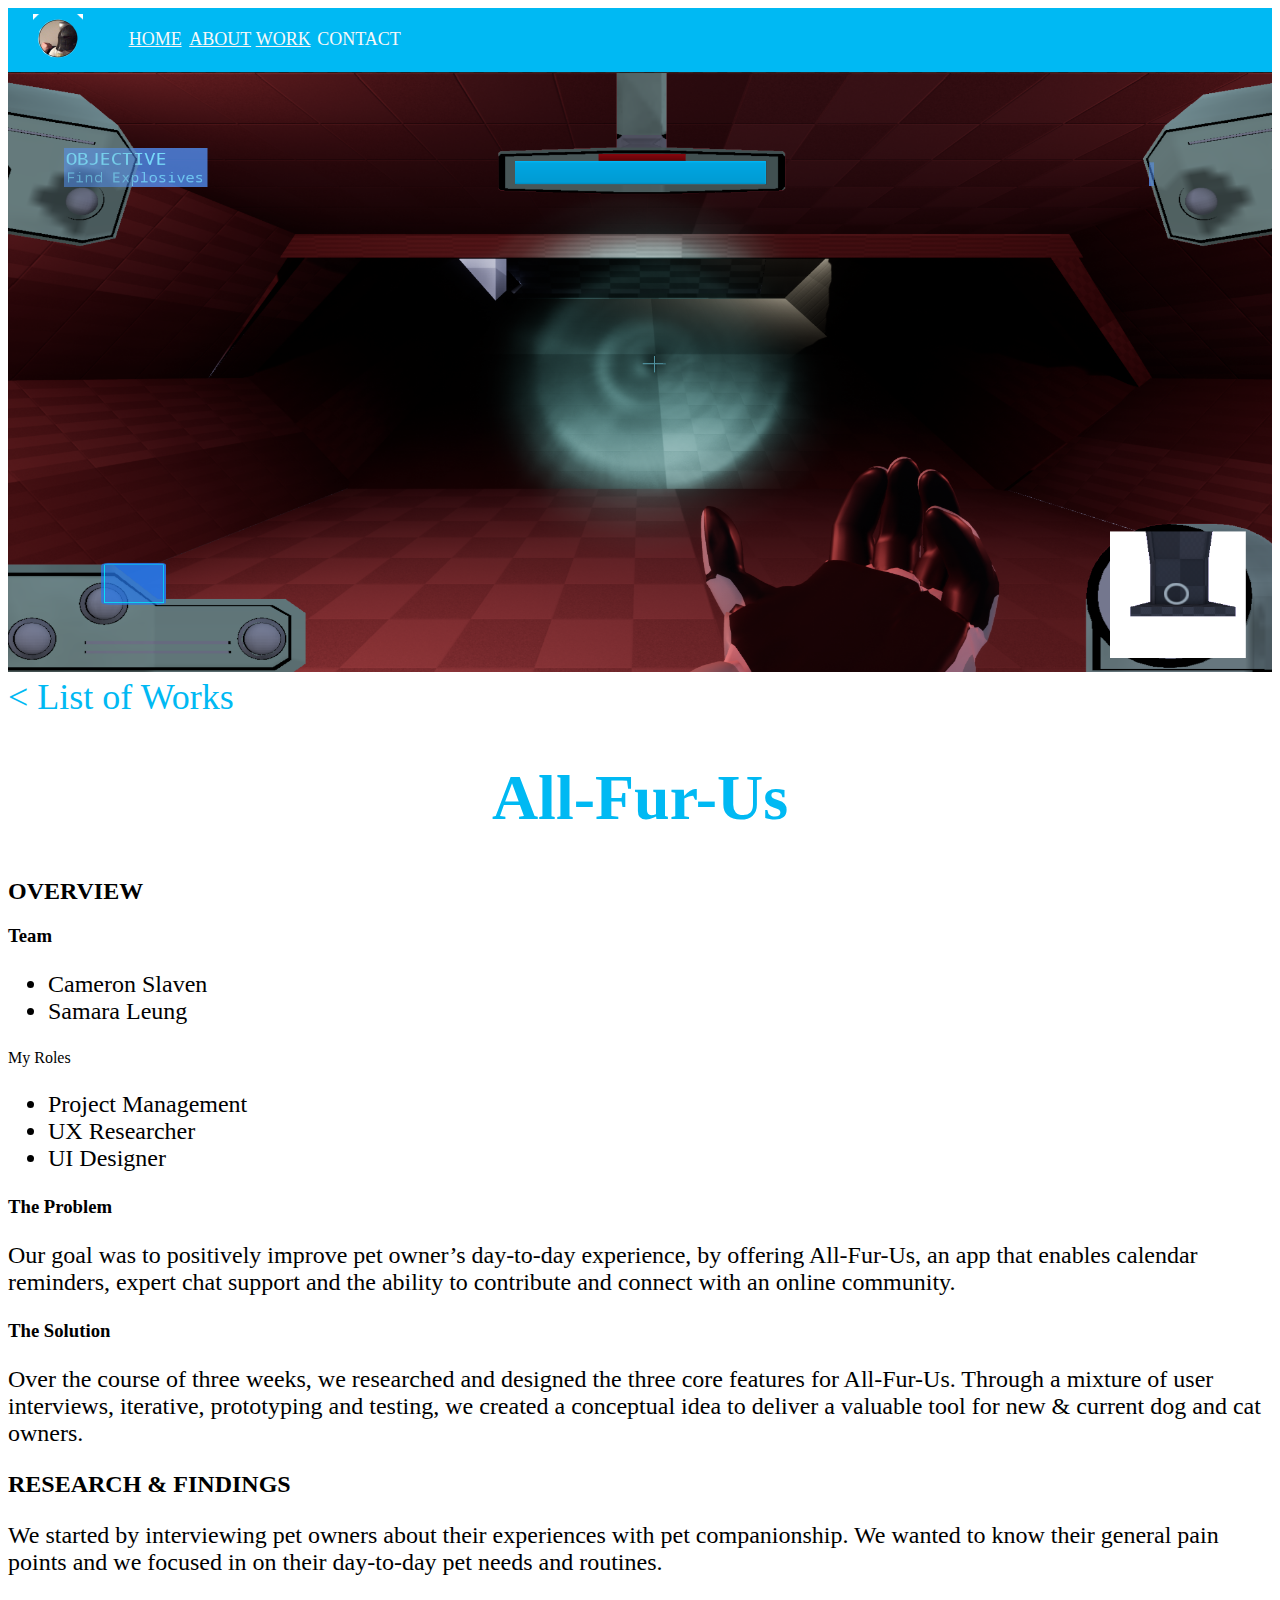
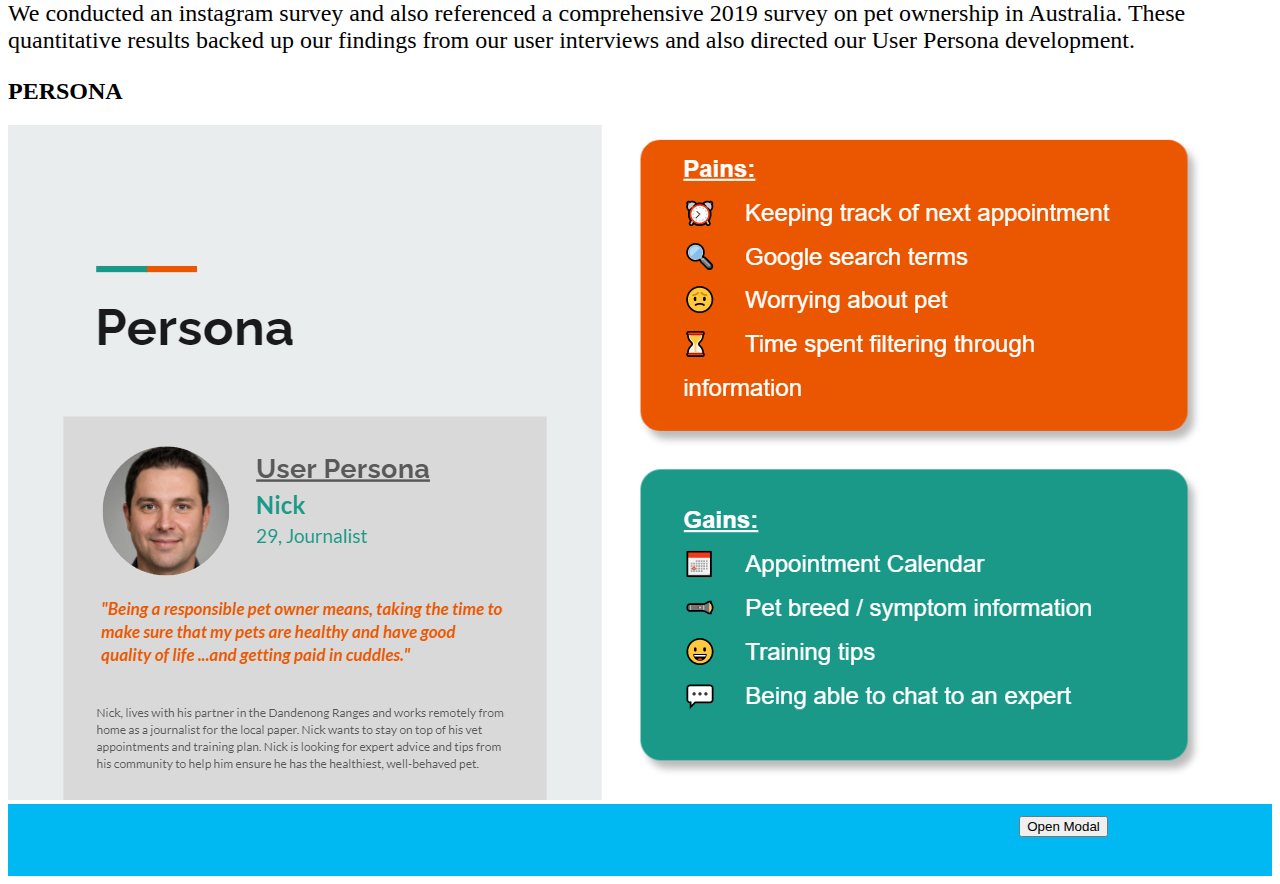
==== allfurus.html @ 4d344c44 "update" ====
<!DOCTYPE html>
<html>
    <head>
        <title>Cameron's Portfolio</title>
        <script src="js/index.js"></script>
        <script async src="https://www.googletagmanager.com/gtag/js?id=G-SYEBNMR1ED"></script>
    <script>
        window.dataLayer = window.dataLayer || [];
            function gtag(){dataLayer.push(arguments);}
            gtag('js', new Date());
          
            gtag('config', 'G-SYEBNMR1ED');
  (function(h,o,t,j,a,r){
              h.hj=h.hj||function(){(h.hj.q=h.hj.q||[]).push(arguments)};
              h._hjSettings={hjid:2651388,hjsv:6};
              a=o.getElementsByTagName('head')[0];
              r=o.createElement('script');r.async=1;
              r.src=t+h._hjSettings.hjid+j+h._hjSettings.hjsv;
              a.appendChild(r);
    })(window,document,'https://static.hotjar.com/c/hotjar-','.js?sv=');
    </script>
        <link rel="stylesheet" href="./css/index.css">
    </head>
    <body>
        <section id="main grid-container">
        <header class="navigation gridA1">
            <div class="inline-block logo"><img src="./images/logo.png" width="50px" height="50px"></div>
            <nav class="inline-block">
                    <div class="ln"><a href="home.html">HOME</a></div>
                    <div class="ln"><a href="./index.html">ABOUT</a></div>
                    <div class="ln"><a href="work.html">WORK</a></div>
                    <div class="ln">CONTACT</div>
                                </nav>
            
            <div class="name">
                     <h3>Cameron Slaven</h3>
            </div>
        </header>

<!--Navbar-->
            <div id="sideNav" class="sidenav gridA2">
                <a href="javascript:void(0)" class="close" onclick="closeN()">&gt;</a>
                <h1>List of Works</h1>
                <div class="flex-sidenav">
                    <a href="./work.html" class="works">VOIDEN</a>
                    <a href="#" class="works">APOCAPONIES</a>
                    <a href="#" class="works">SILVERSUN PICTURES</a>
                    <a href="#" class="works">SPACEMAN WITH FLOWER</a>
                    <a href="allfurus.html" class="works">ALL FUR US</a>
                </div>
            </div>

<!--Main body section-->
<img src="./images/Voiden1.PNG"  height="600px" width="100%">
<section>
    <span style="color: #00B9F3; cursor: pointer; font-size: 36px;" onclick="openN()">&lt;  List of Works</span>
    <h1 style="color: #00B9F3; font-size: 64px; text-align: center;" >All-Fur-Us</h1>
    <h2>OVERVIEW</h2>
    <div>
<h3>Team</h3>
<p>
    <ul>
        <li>Cameron Slaven</li>
        <li>Samara Leung</li>
    </ul>
    My Roles
    <ul>
        <li>Project Management</li>
        <li>UX Researcher</li>
        <li>UI Designer</li>
    </ul>
</p>
    </div>
    <div>
<h3>The Problem</h3>
<p>Our goal was to positively improve pet owner’s day-to-day experience, by offering All-Fur-Us, an app that enables calendar reminders, expert chat support and the ability to contribute and connect with an online community.</p>
<h3>The Solution</h3>
<p>Over the course of three weeks, we researched and designed the three core features for All-Fur-Us. Through a mixture of user interviews, iterative, prototyping and testing, we created a conceptual idea to deliver a valuable tool for new & current dog and cat owners.
</p>
    </div>
</section>
<section>
     <h2>RESEARCH & FINDINGS</h2>
     <p>We started by interviewing pet owners about their experiences with pet companionship. We wanted to know their general pain points and we focused in on their day-to-day pet needs and routines.
     </p>
     <p>We conducted an instagram survey and also referenced a comprehensive 2019 survey on pet ownership in Australia. These quantitative results backed up our findings from our user interviews and also directed our User Persona development.
     </p>
</section>
<section>
    <h2>PERSONA</h2>
    <img src="images/AFUpersona.PNG">
</section>



            <footer class="foot gridA4">
                <div class="contact">
                   <!-- Trigger/Open The Modal -->
    <button id="myBtn">Open Modal</button>
    
    <!-- The Modal -->
    <div id="myModal" class="modal">
    
      <!-- Modal content -->
      <div class="modal-content">
        <span class="close">&times;</span>
        <p>Some text in the Modal..</p>
      </div>
    
    </div>
                </div>   
               </footer>
    
    
            </section>
            
            </body>
    </html>
---- css/index.css ----
html {
scroll-behavior: smooth;
}

body {
    font-family: "Alef";
    
}

p {
    font-size: 24px;
}

.bioImg {
    border-radius: 50%;
    width: 75%;
    padding-left: 15%;
}

/* Work section with a grid applied */
.grid-container {
    display: grid;
    grid-template-areas:
    'header header header header header header header header header header header header'
    'siednav sidenav sidenav main main main main main main main main main'
    'footer footer footer footer footer footer footer footer footer footer footer footer';
    grid-gap: 10px;
    padding: 10px;
}

.gridA1 {
grid-area: header;
}

.gridA2 {
grid-area: sidenav;
}

.gridA3 {
grid-area: main;
}

.gridA4 {
grid-area: footer;
}

.homeArea {
margin: 2%;
padding: 5%;
height: 450px;
width: auto;
border: 3px solid #00B9F3;
border-radius: 25px;
justify-content: center;
text-align: center;
}

.homeArea h1 {
    color: #00B9F3;
}

.infoMe h1 {
    color: #00B9F3;
}

.sidenav h1 {
    color: #f8f8f8;
}
.inline-block {
    width: 300px;
    display: inline-block;
    vertical-align: top;
    padding-left: 2%;
    padding-right: 1%;
}

.ln {
    width: 60px;
    padding-top: 7%;
    display: inline-block;
    text-align: center;
    color: #f8f8f8;
    border: 1px;
    border-color: #f8f8f8;
    font-size: 18px;
}

.ln a {
    color: #f8f8f8;
}


.hero {
    background-image: url("../images/5089.JPG");
    background-repeat: no-repeat;
    background-attachment: fixed;
    background-size: cover;
    padding: 8%;
    justify-content: center;
    text-align: center;
}

.hero h1 {
    font-size: 72px;
    color: #f8f8f8;
}

.hero h3 {
    font-size: 48px;
    color: #f8f8f8;
}

.logo {
    width: fit-content;
    padding-top: 0.5%;
}

/* For the name section of the nav */
.name {
    width: fit-content;
    display: inline-block;
    vertical-align: top;
    padding-left: 60%;
    
}

.name h3 {
    
    color: #f8f8f8;
}

.main {
    display: inline-flex;
    flex-direction: row;
}

.sidebar {
    width: 30%; /* Set the width of the sidebar */
    z-index: 1; /* Stay on top */
    left: 0;
    overflow-x: hidden; /* Disable horizontal scroll */
}

.info {
    padding: 5%;
    margin: 2%;;
}

.bio {
    padding: 2%;
    margin: 1%;
    font-size: 24px;
}

ul {
    font-size: 24px;
}

.heroImgs {
    width: 70%;
    z-index: 1;
    right: 0;
    overflow-x: hidden; /* Disable horizontal scroll */
}

.navigation{
    width: 100%;
    background-color: #00B9F3;
    height: 64px;
}

.foot {
    width: 100%;
    background-color: #00B9F3;
    height: 72px;
}

.contact {
    padding-top: 1%;
    padding-left: 80%;
}

/* The Modal (background) */
.modal {
    display: none; /* Hidden by default */
    position: fixed; /* Stay in place */
    z-index: 1; /* Sit on top */
    left: 0;
    top: 0;
    width: 100%; /* Full width */
    height: 100%; /* Full height */
    overflow: auto; /* Enable scroll if needed */
    background-color: rgb(0,0,0); /* Fallback color */
    background-color: rgba(0,0,0,0.4); /* Black w/ opacity */
  }
  
  /* Modal Content/Box */
  .modal-content {
    background-color: #fefefe;
    margin: 15% auto; /* 15% from the top and centered */
    padding: 20px;
    border: 1px solid #888;
    width: 80%; /* Could be more or less, depending on screen size */
  }
  
  /* The Close Button */
  .close {
    color: #aaa;
    float: right;
    font-size: 28px;
    font-weight: bold;
  }
  
  .close:hover,
  .close:focus {
    color: black;
    text-decoration: none;
    cursor: pointer;
  }

#main {
    transition: margin-left .5s linear;
    font-size: 24px;
    padding: 20px;
    display: grid;
}

.flex-container {
    display: inline-flex;
    flex-direction: row;
    justify-content: center;
    flex-wrap: nowrap;
    background-color: #00baf398;
    width: 100%;
}

.flexchild1 {
    border-radius: 25px;
background-image: url("../images/5461.JPG");
background-position: left top;
background-repeat: no-repeat;
background-size: 100% 100%;
width: 23%;
height: 266px;
margin: 1%;
}

.flexchild2 {
    border-radius: 25px;
background-image: url("../images/5069.JPG");
background-position: left top;
background-repeat: no-repeat;
background-size: 100% 100%;
width: 23%;
height: 266px;
margin: 1%;
}

.flexchild3 {
    border-radius: 25px;
background-image: url("../images/5099.JPG");
background-position: left top;
background-repeat: no-repeat;
background-size: 100% 100%;
width: 23%;
height: 266px;
margin: 1%;
}

.flexchild4 {
    border-radius: 25px;
background-image: url("../images/5196.JPG");
background-position: left top;
background-repeat: no-repeat;
background-size: 100% 100%;
width: 23%;
height: 266px;
margin: 1%;
}

.flex-sidenav {
    flex-direction: column;
    justify-content: center;
    flex-wrap: nowrap;
}

.block {
    padding: 5%;
    margin-left: 2%;
    margin-right: 2%;
}


.sidenav {
height: 100%;
width: 0;
position: fixed;
z-index: 1;
top: 0;
left: 0;
background-color: #00B9F3;
overflow-x: hidden;
transition: 0.5s;
}

.sidenav a {
    padding: 2%;
    margin-top: 2%;
    margin-bottom: 2%;
    font-size: 24px;
    color: #f8f8f8;
    text-decoration: none;
    display: block;
    transition: 0.4s;
}

.sidenav .close {
    position: absolute;
    top: 0;
    right: 2%;
    font-size: 36px;
    margin-left: 60%;
}

.flex-block {
    flex-direction: row;
    justify-content: center;
    flex-wrap: wrap;
}

.img1{
    display: block;
    width: 60%; 
    margin-left:  auto;
    margin-right: auto;
}

.img2 {
    float:right;
    width: 40%; 
    margin: 2.5%;
}

@media only screen and (max-width: 600px) {
    .flex-block {
        flex-direction: column;
        width: 100%;
    }

    .flex-sidenav {
        flex-direction: column;
        width: 100%;
    }

    .grid-container {
        grid-template-columns: 1fr;
        grid-template-areas: 
        'header'
        'sidenav'
        'main'
        'footer';
    }

    .contact {
        display: block;
        margin-left: 25%;
        padding: 0.1%;

    }
}
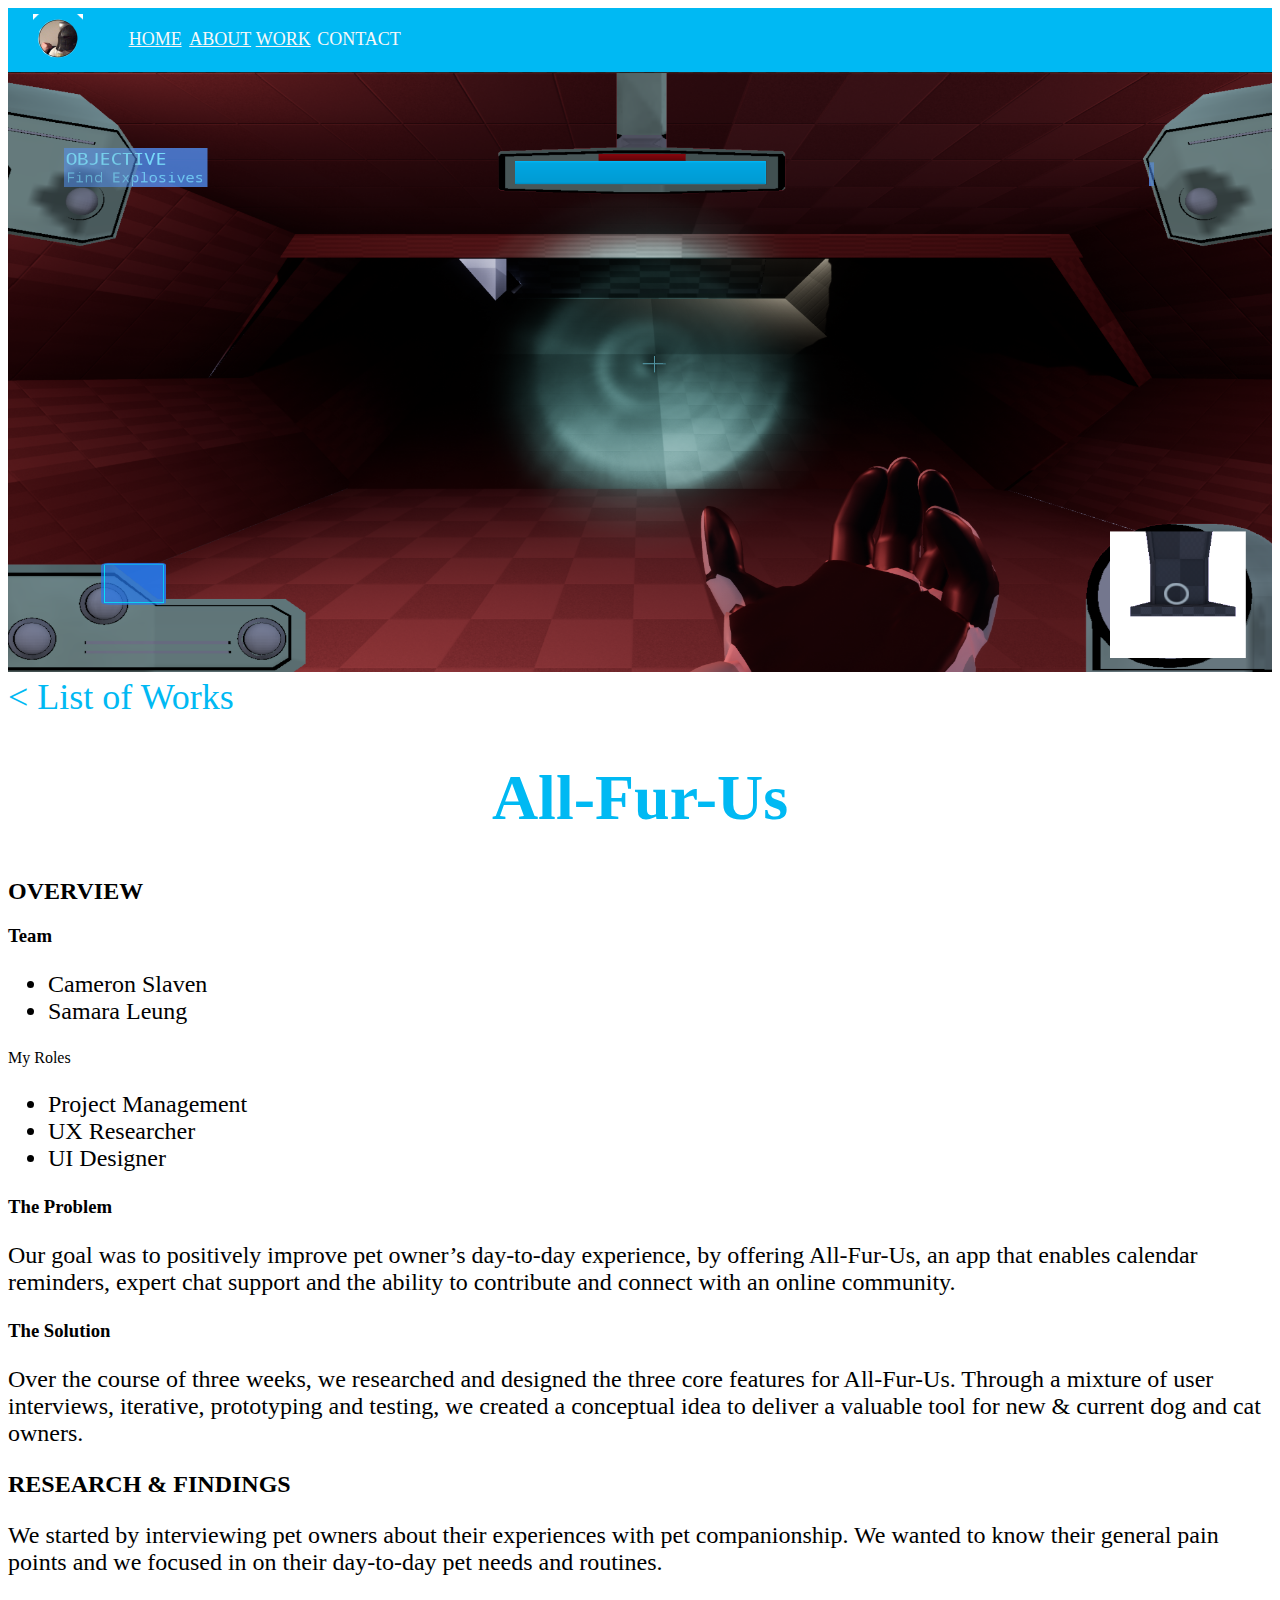
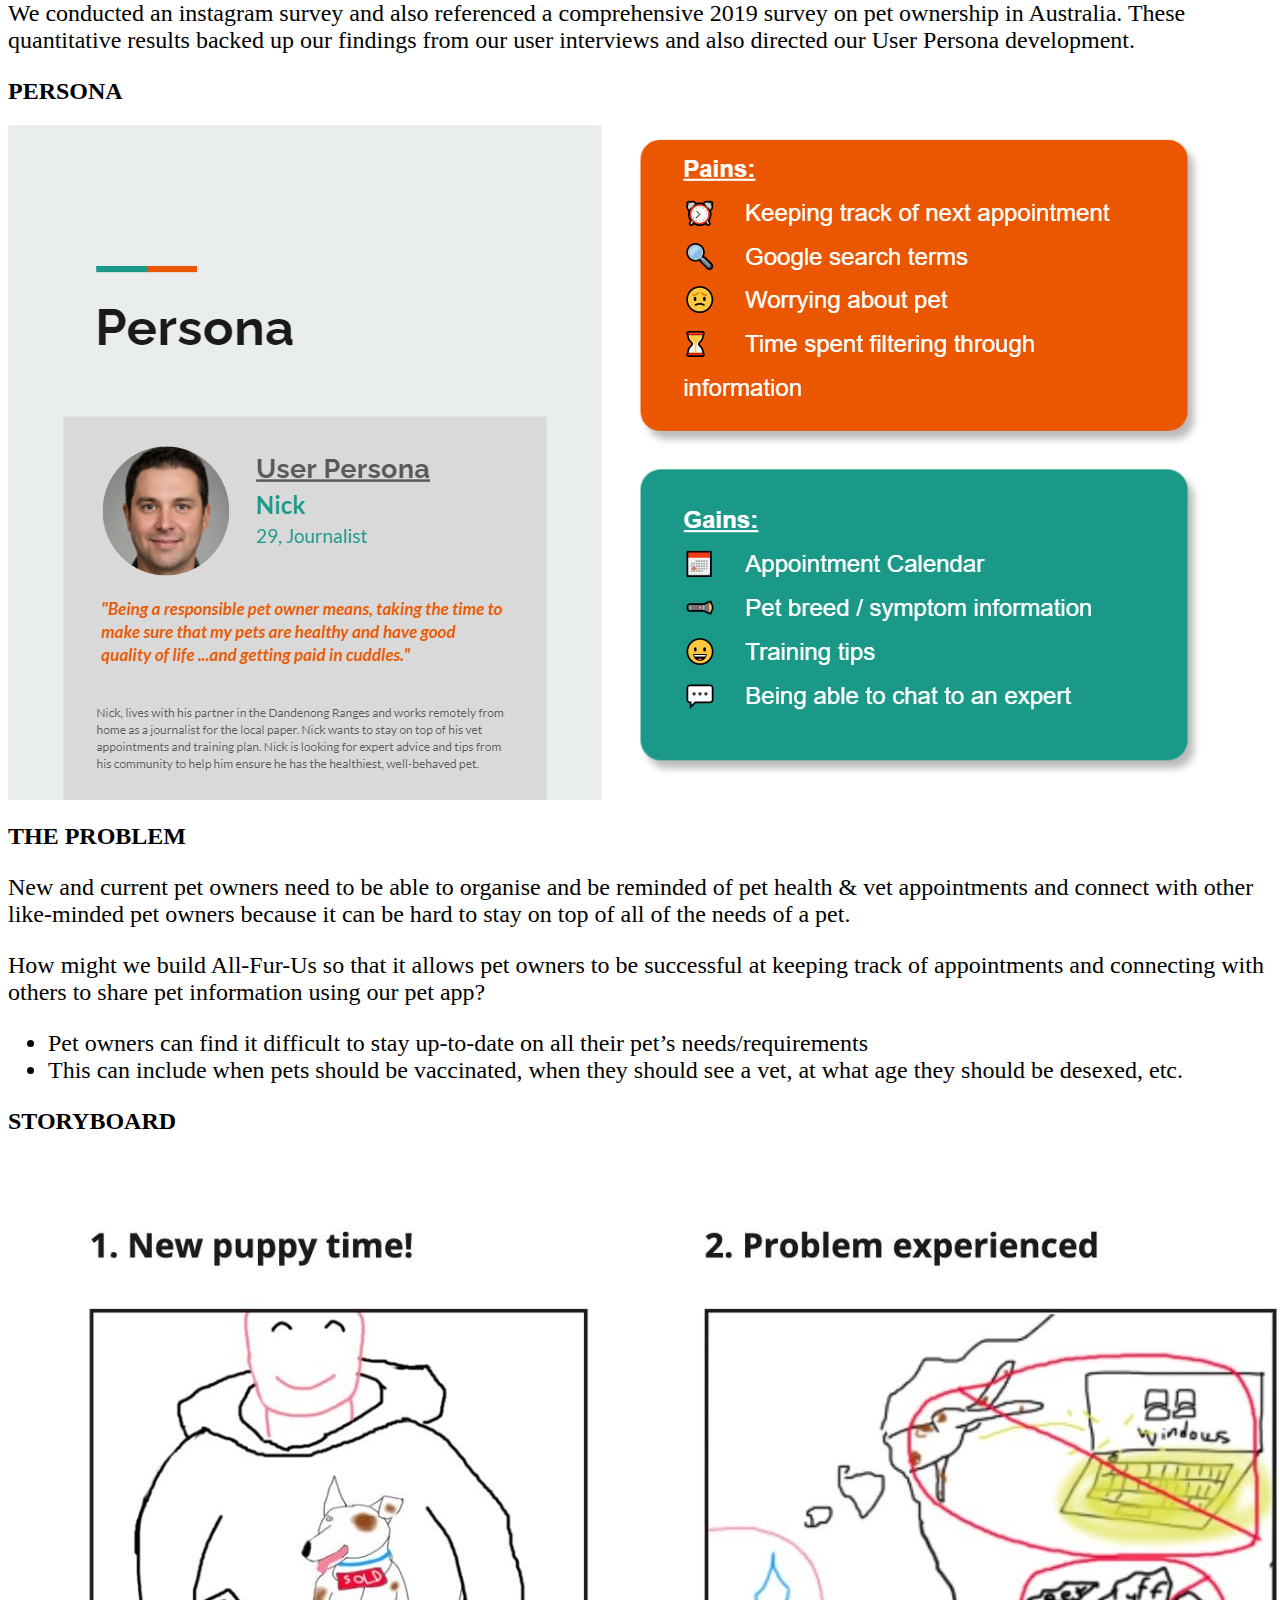
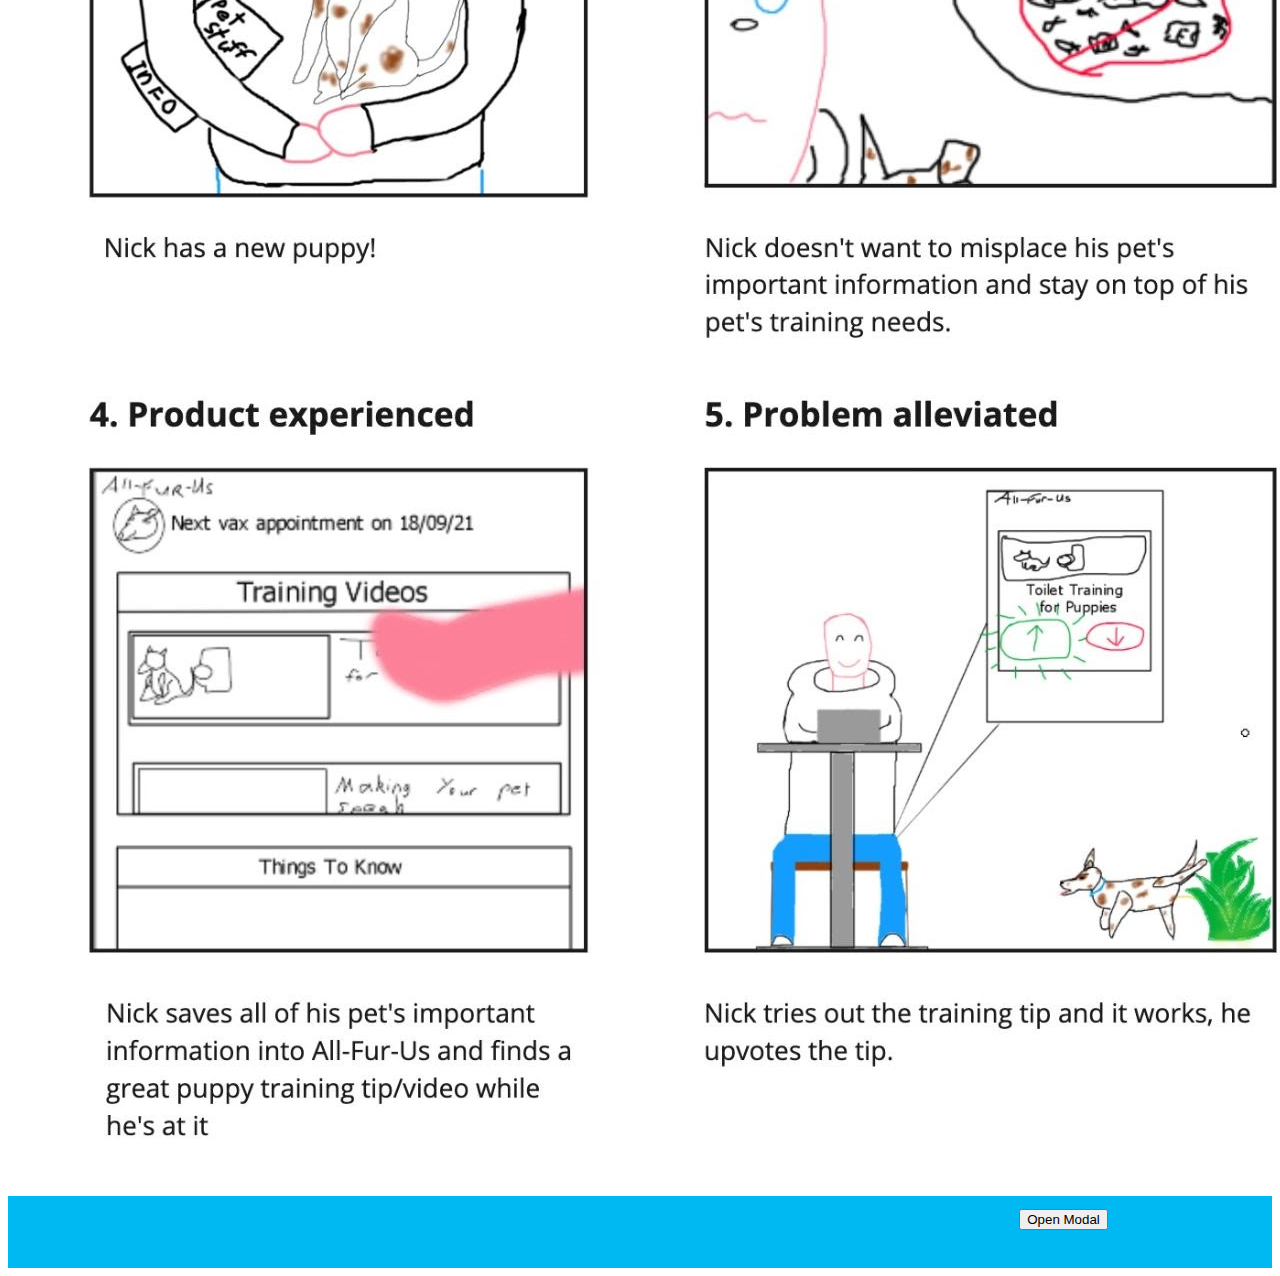
==== commit eed01739: "links and flesh out all fur us" ====
--- a/allfurus.html
+++ b/allfurus.html
@@ -90,8 +90,24 @@
     <h2>PERSONA</h2>
     <img src="images/AFUpersona.PNG">
 </section>
-
-
+<section>
+    <h2>THE PROBLEM</h2>
+    <p>New and current pet owners need to be able to organise and be reminded of pet health 
+        & vet appointments and connect with other like-minded pet owners because it can be hard to stay on top of all of the needs of a pet.
+    </p>
+    <p>How might we build All-Fur-Us so that it allows pet owners to be successful at keeping track 
+        of appointments and connecting with others 
+        to share pet information using our pet app?
+        <ul>
+            <li>Pet owners can find it difficult to stay up-to-date on all their pet’s needs/requirements</li>
+            <li>This can include when pets should be vaccinated, when they should see a vet, at what age they should be desexed, etc.</li>
+        </ul>
+    </p>
+</section>
+<section>
+    <h2>STORYBOARD</h2>
+    <img src="./images/AFUstoryboard.png">
+</section>
 
             <footer class="foot gridA4">
                 <div class="contact">
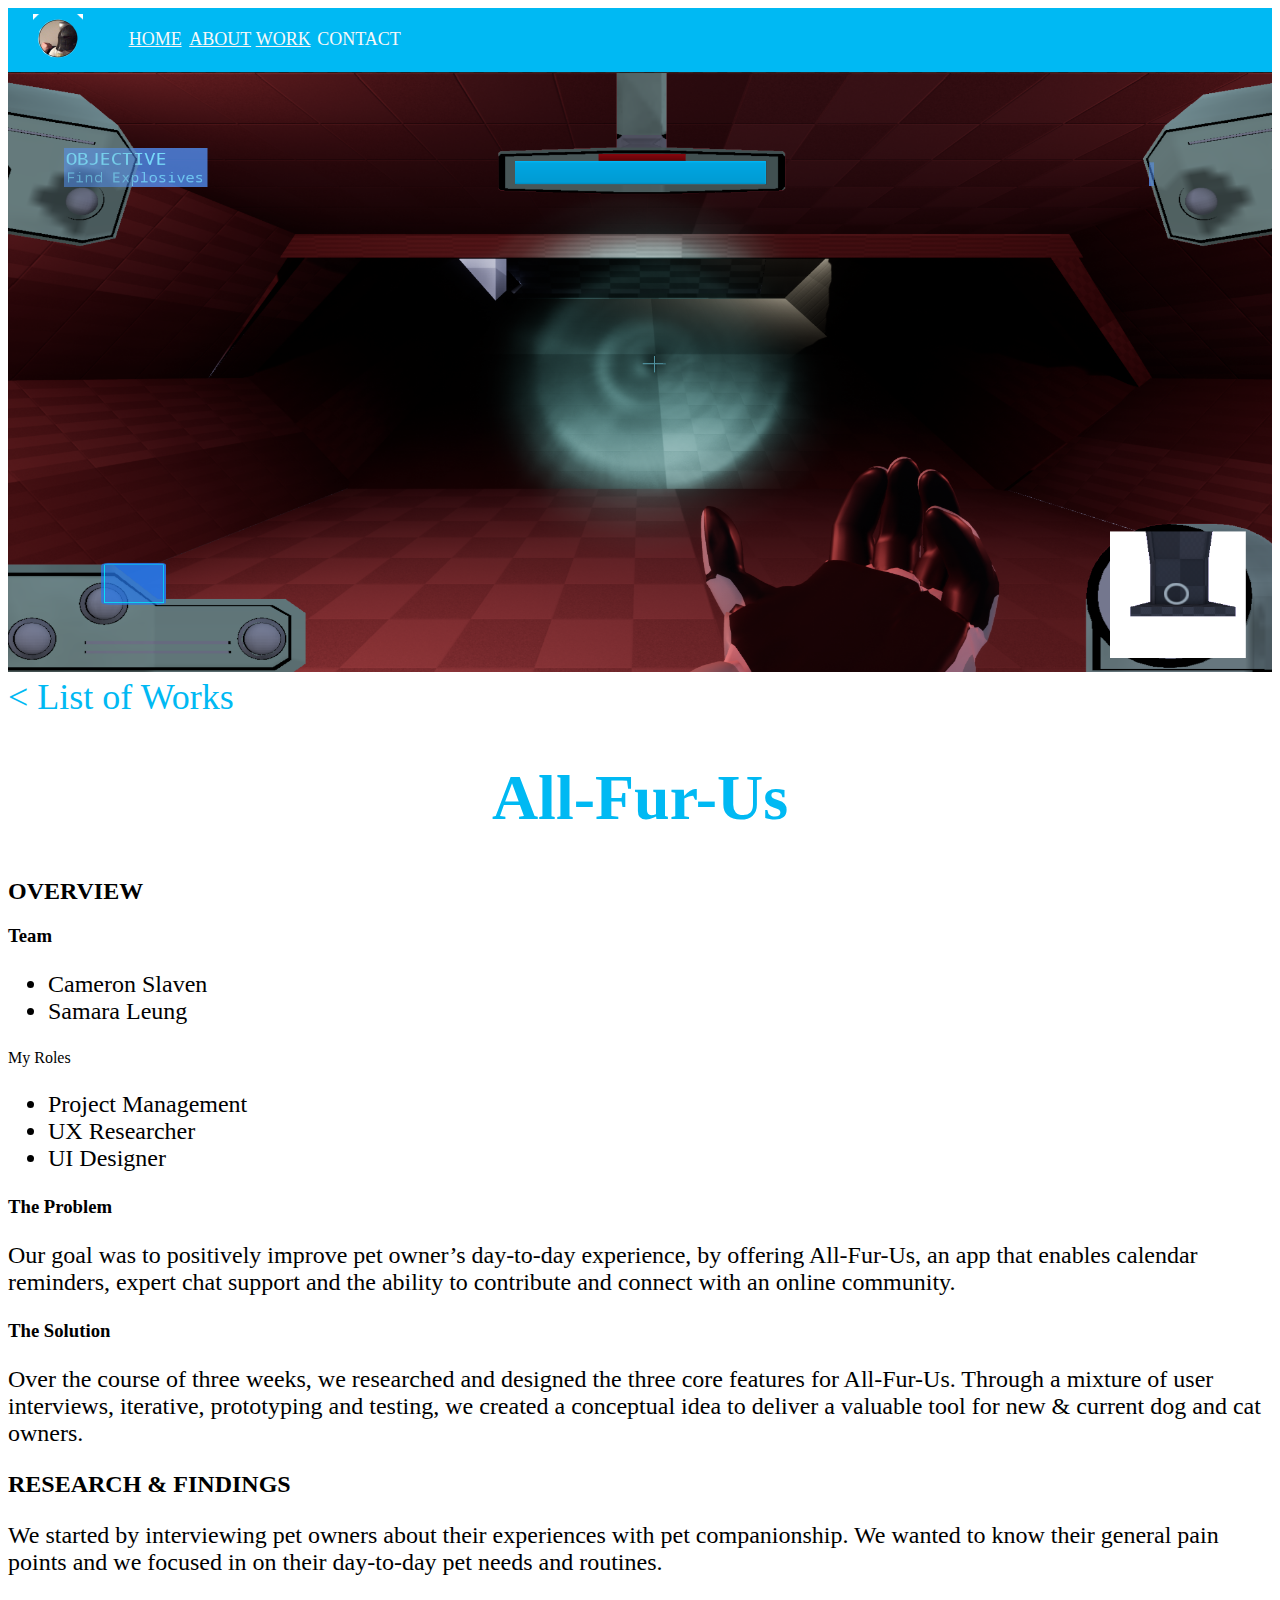
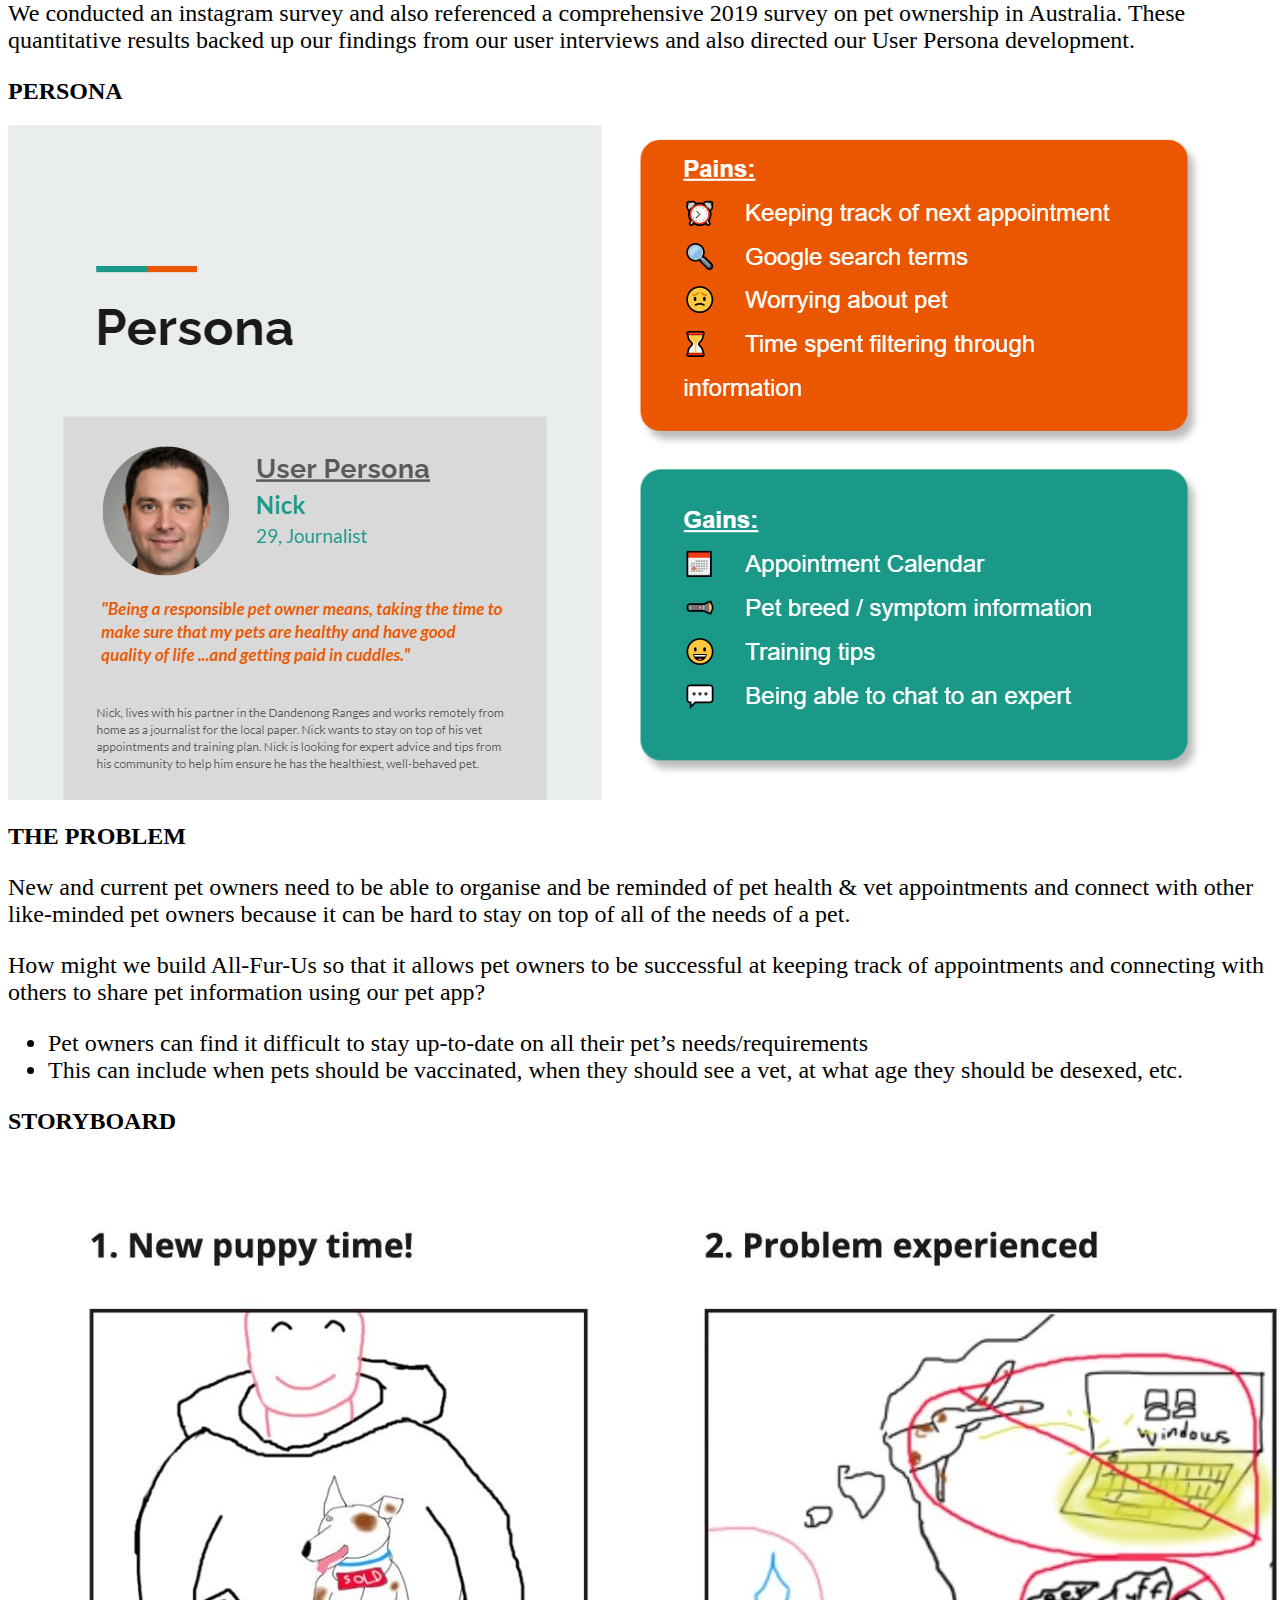
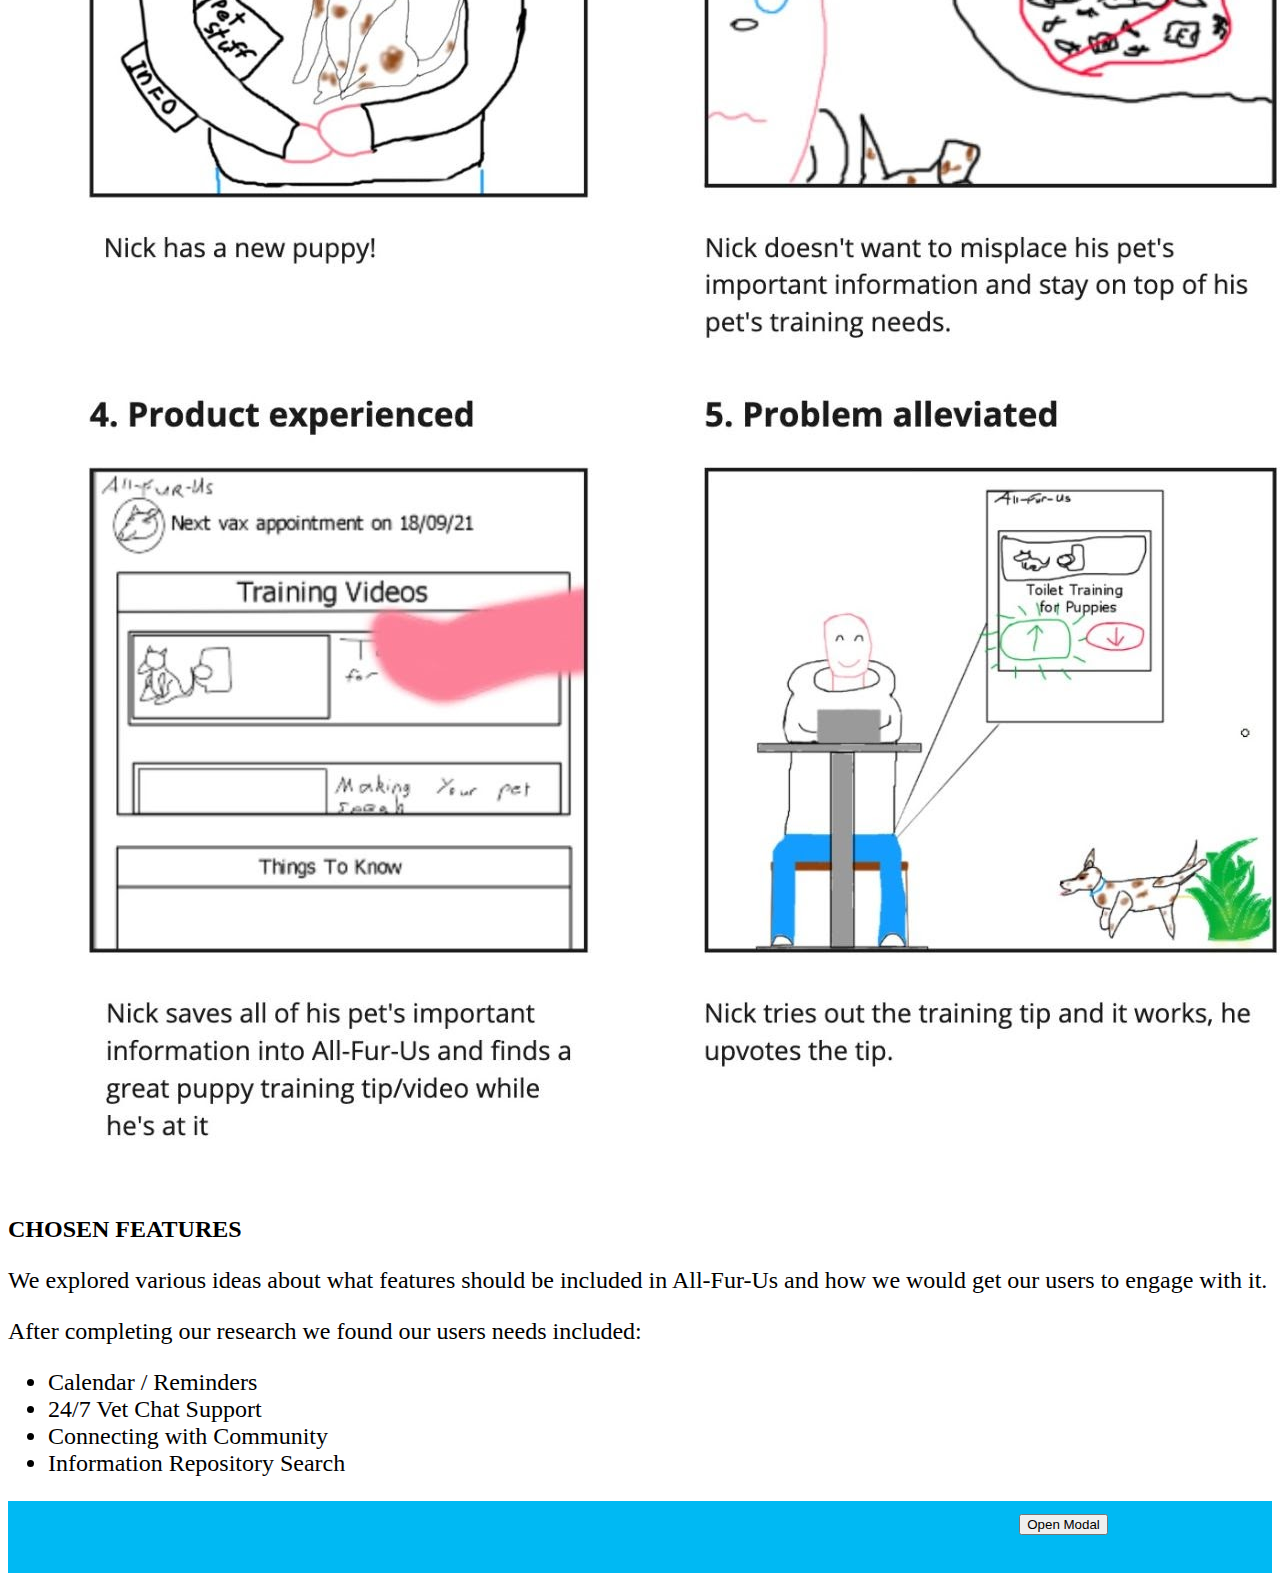
==== commit 43901423: "Update allfurus.html" ====
--- a/allfurus.html
+++ b/allfurus.html
@@ -108,6 +108,17 @@
     <h2>STORYBOARD</h2>
     <img src="./images/AFUstoryboard.png">
 </section>
+<section>
+    <h2>CHOSEN FEATURES</h2>
+    <p>We explored various ideas about what features should be included in All-Fur-Us and how we would get our users to engage with it. </p>
+    <p>After completing our research we found our users needs included:</p>
+    <ul>
+        <li>Calendar / Reminders</li>
+        <li>24/7 Vet Chat Support</li>
+        <li>Connecting with Community</li>
+        <li>Information Repository Search</li>
+    </ul>
+</section>
 
             <footer class="foot gridA4">
                 <div class="contact">
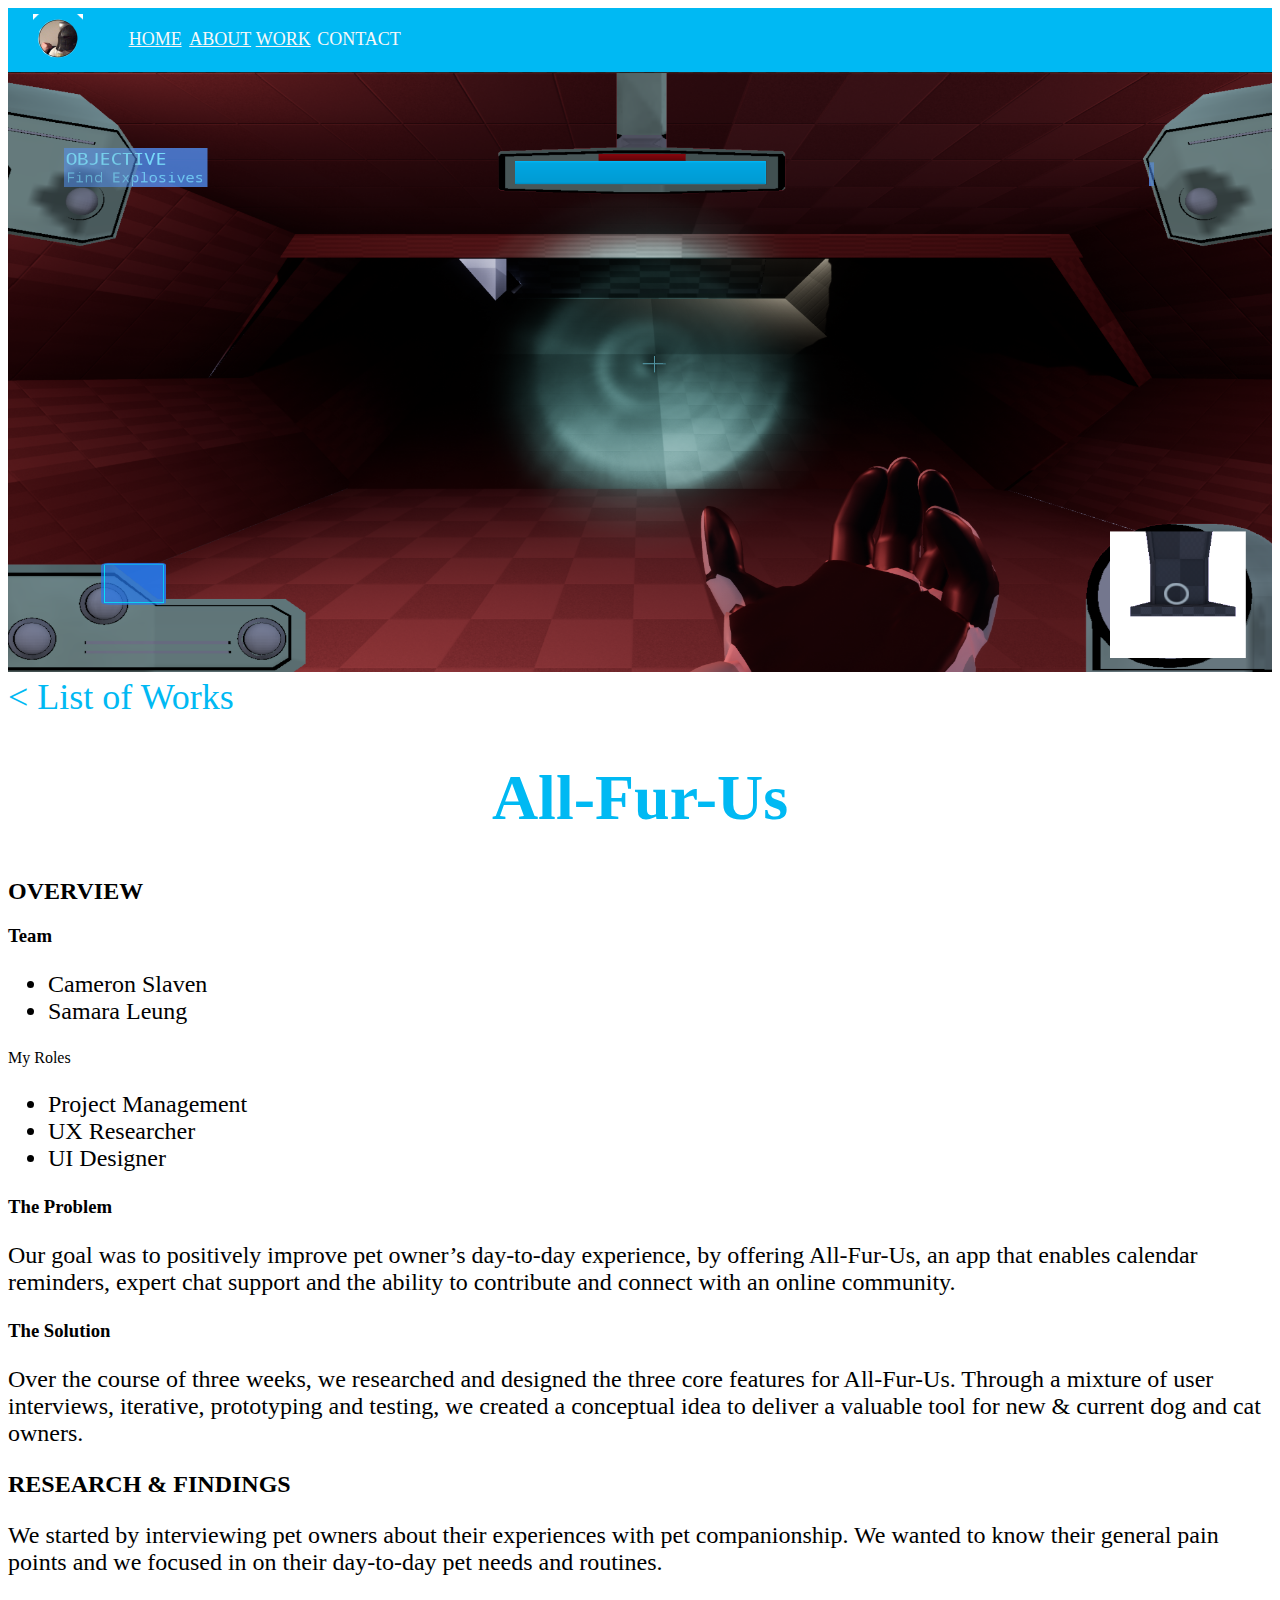
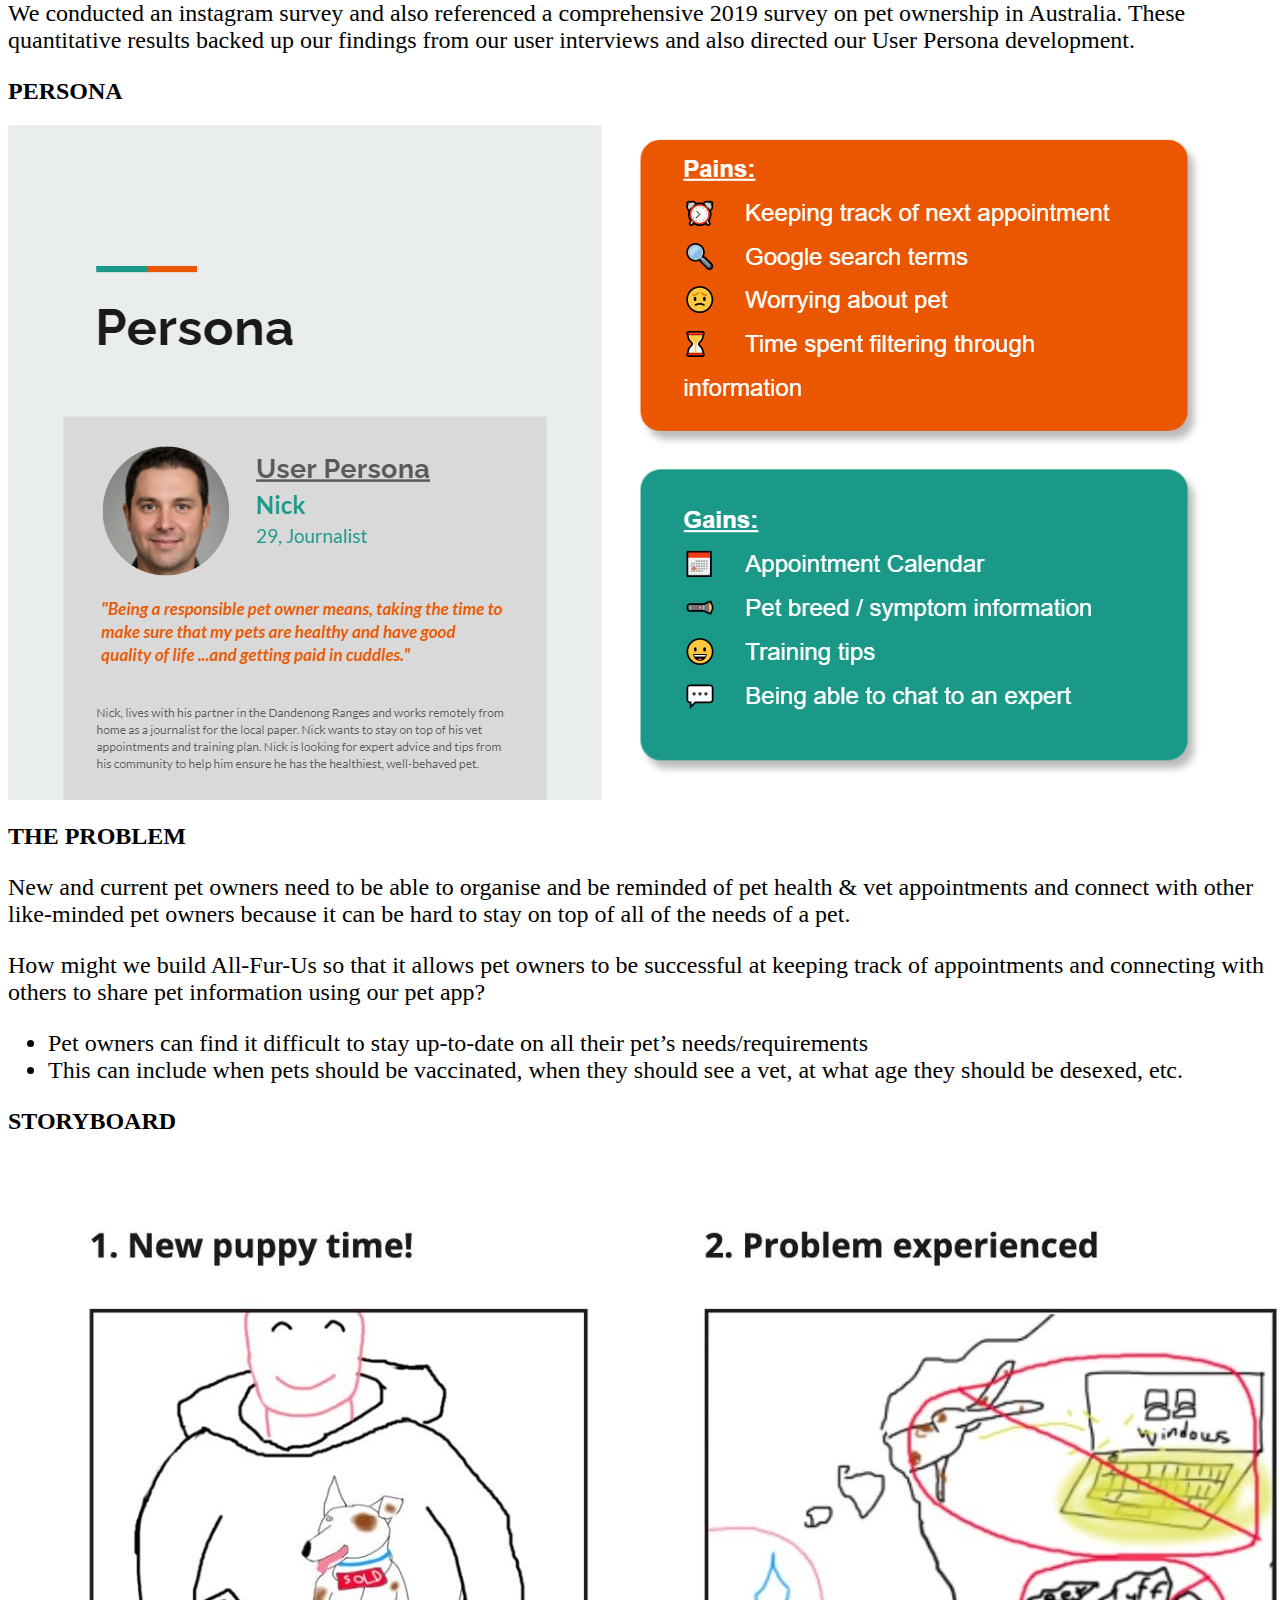
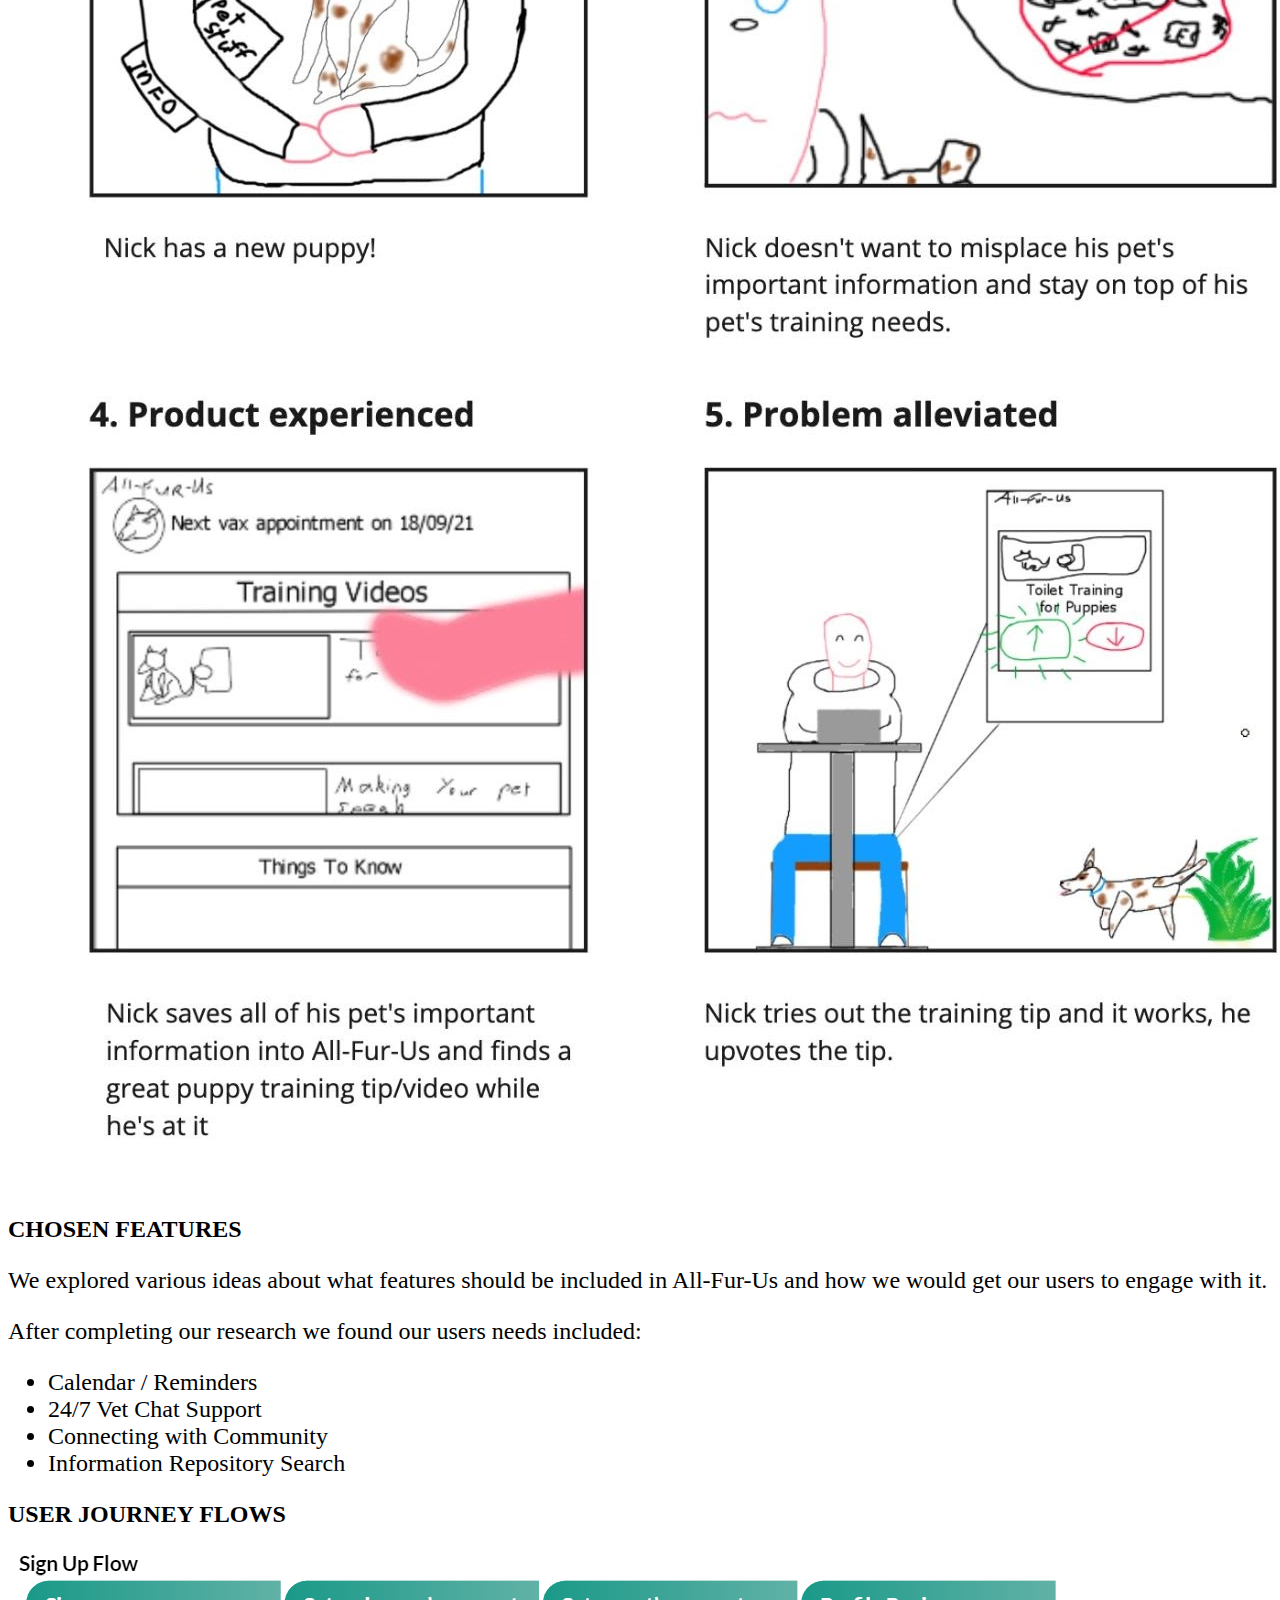
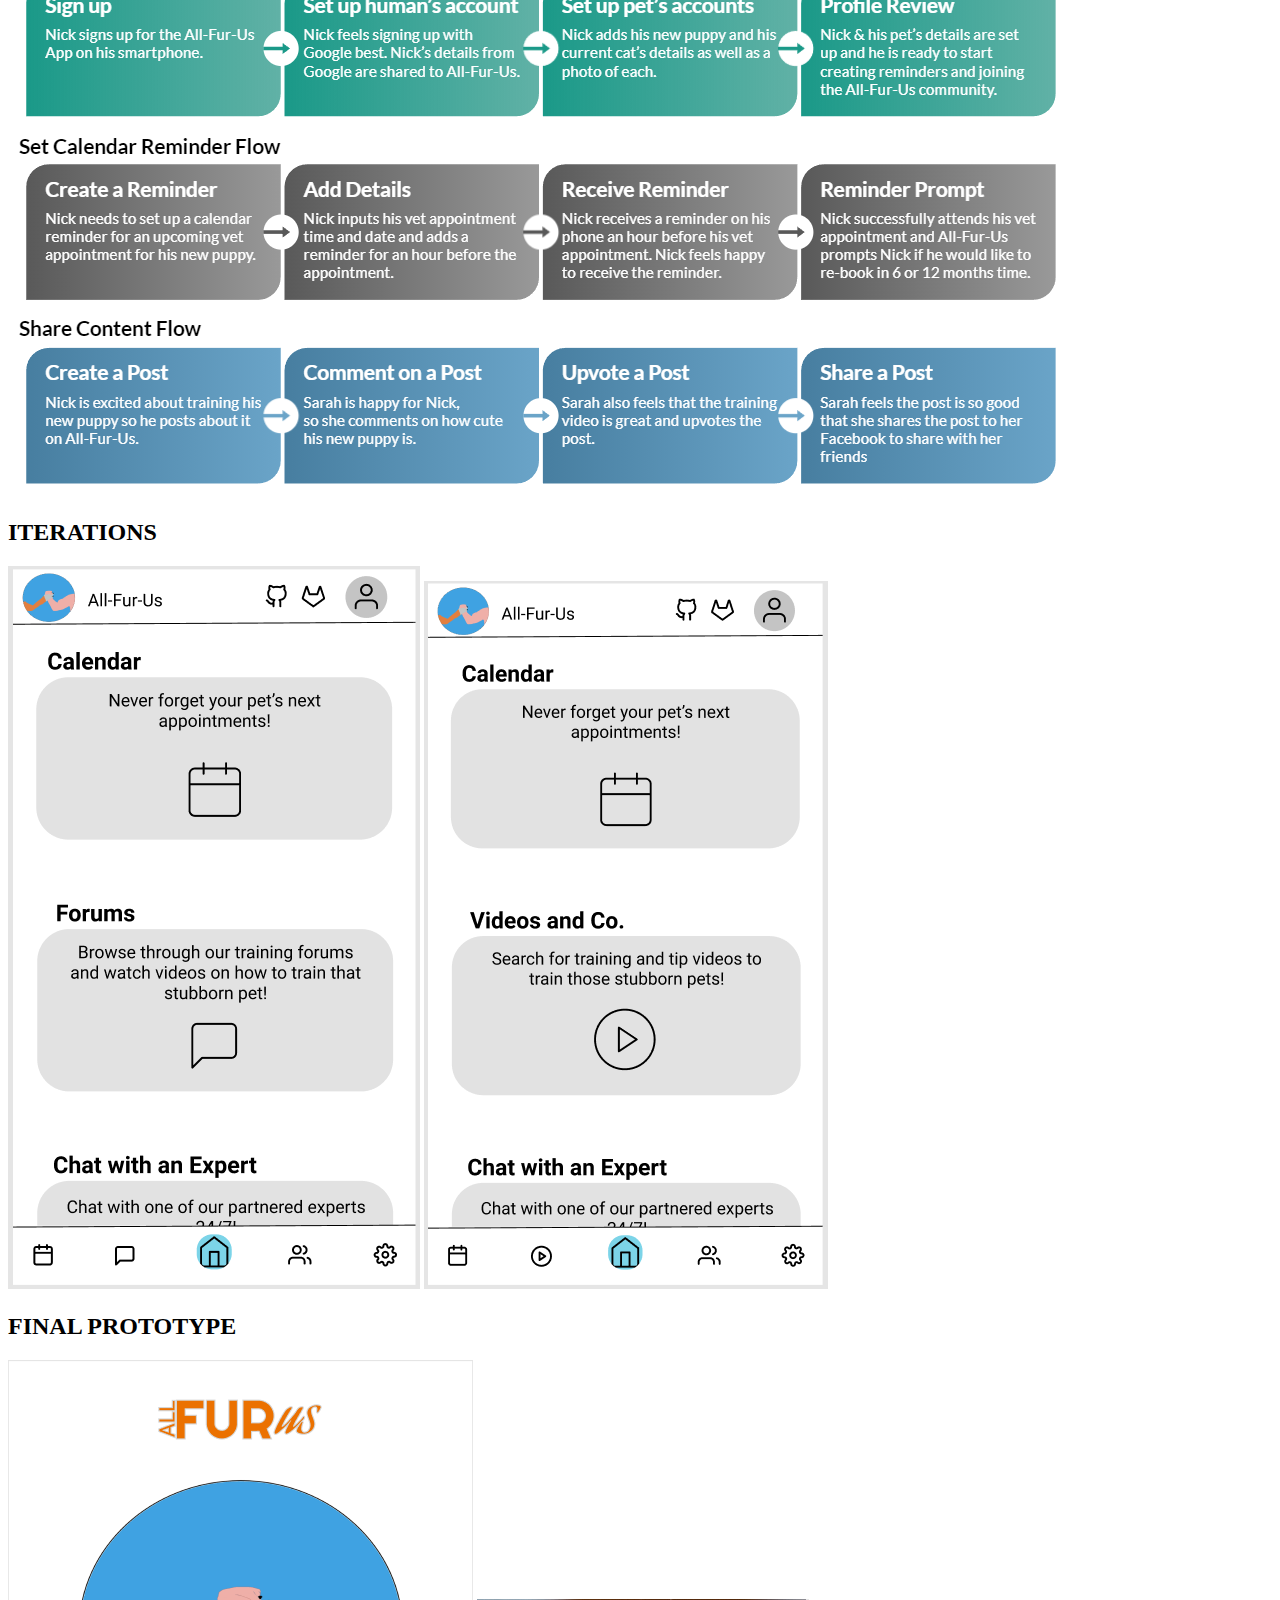
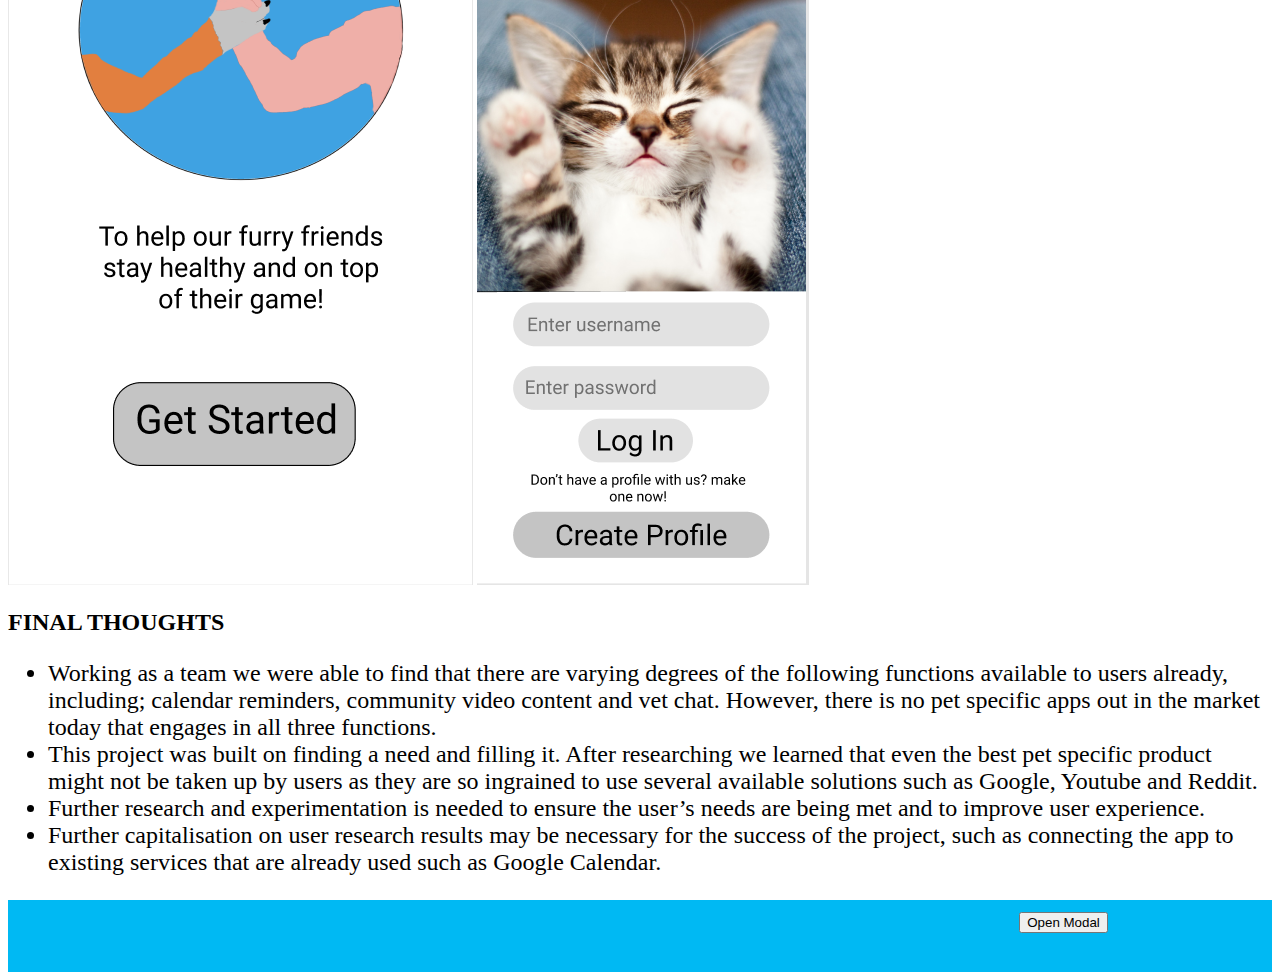
==== commit 431cb4b4: "update" ====
--- a/allfurus.html
+++ b/allfurus.html
@@ -52,6 +52,7 @@
 
 <!--Main body section-->
 <img src="./images/Voiden1.PNG"  height="600px" width="100%">
+<main class="AllFurUs">
 <section>
     <span style="color: #00B9F3; cursor: pointer; font-size: 36px;" onclick="openN()">&lt;  List of Works</span>
     <h1 style="color: #00B9F3; font-size: 64px; text-align: center;" >All-Fur-Us</h1>
@@ -119,7 +120,32 @@
         <li>Information Repository Search</li>
     </ul>
 </section>
-
+<section>
+    <h2>USER JOURNEY FLOWS</h2>
+    <img src="./images/AFUuserflow.PNG">
+</section>
+<section>
+    <h2>ITERATIONS</h2>
+    <img src="./images/AFUiter1.png">
+    <img src="./images/AFUiter2.png">
+</section>
+<section>
+    <h2>FINAL PROTOTYPE</h2>
+    <img src="./images/afufinal.png">
+    <img src="./images/AFUlogin.png">
+</section>
+<section>
+    <h2>FINAL THOUGHTS</h2>
+    <ul>
+        <li>Working as a team we were able to find that there are varying degrees of the following functions available to users already, including; calendar reminders, community video content and vet chat.  However, there is no pet specific apps out in the market today that engages in all three functions. </li>
+        <li>This project was built on finding a need and filling it. After researching we learned that even the best pet specific product might not be taken up by users as they are so ingrained to use several available solutions such as Google, Youtube and Reddit.</li>
+        <li>Further research and experimentation is needed to ensure the user’s needs are being met and 
+            to improve user experience.</li>
+        <li>Further capitalisation on user research results may be necessary for the success of the project, such as connecting the app to existing services that are already used such as Google Calendar.</li>
+   
+    </ul>
+</section>
+</main>
             <footer class="foot gridA4">
                 <div class="contact">
                    <!-- Trigger/Open The Modal -->
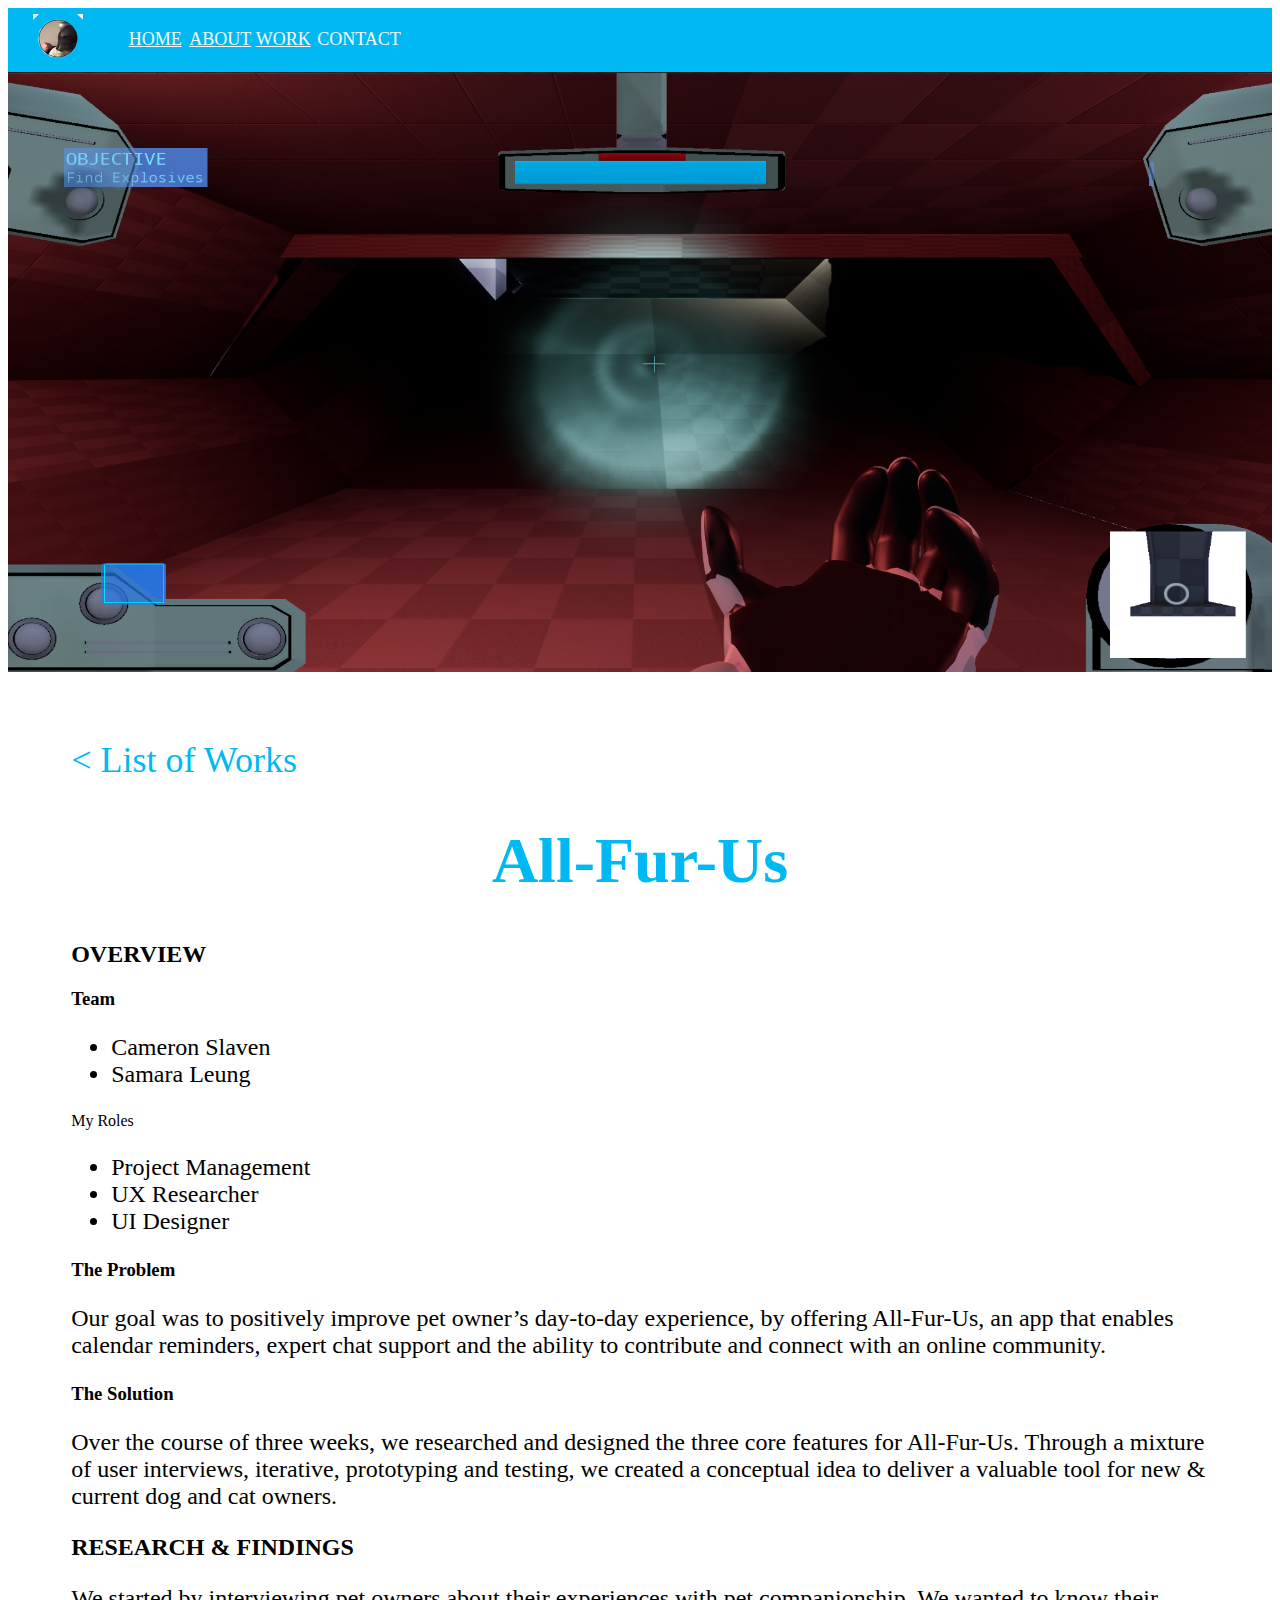
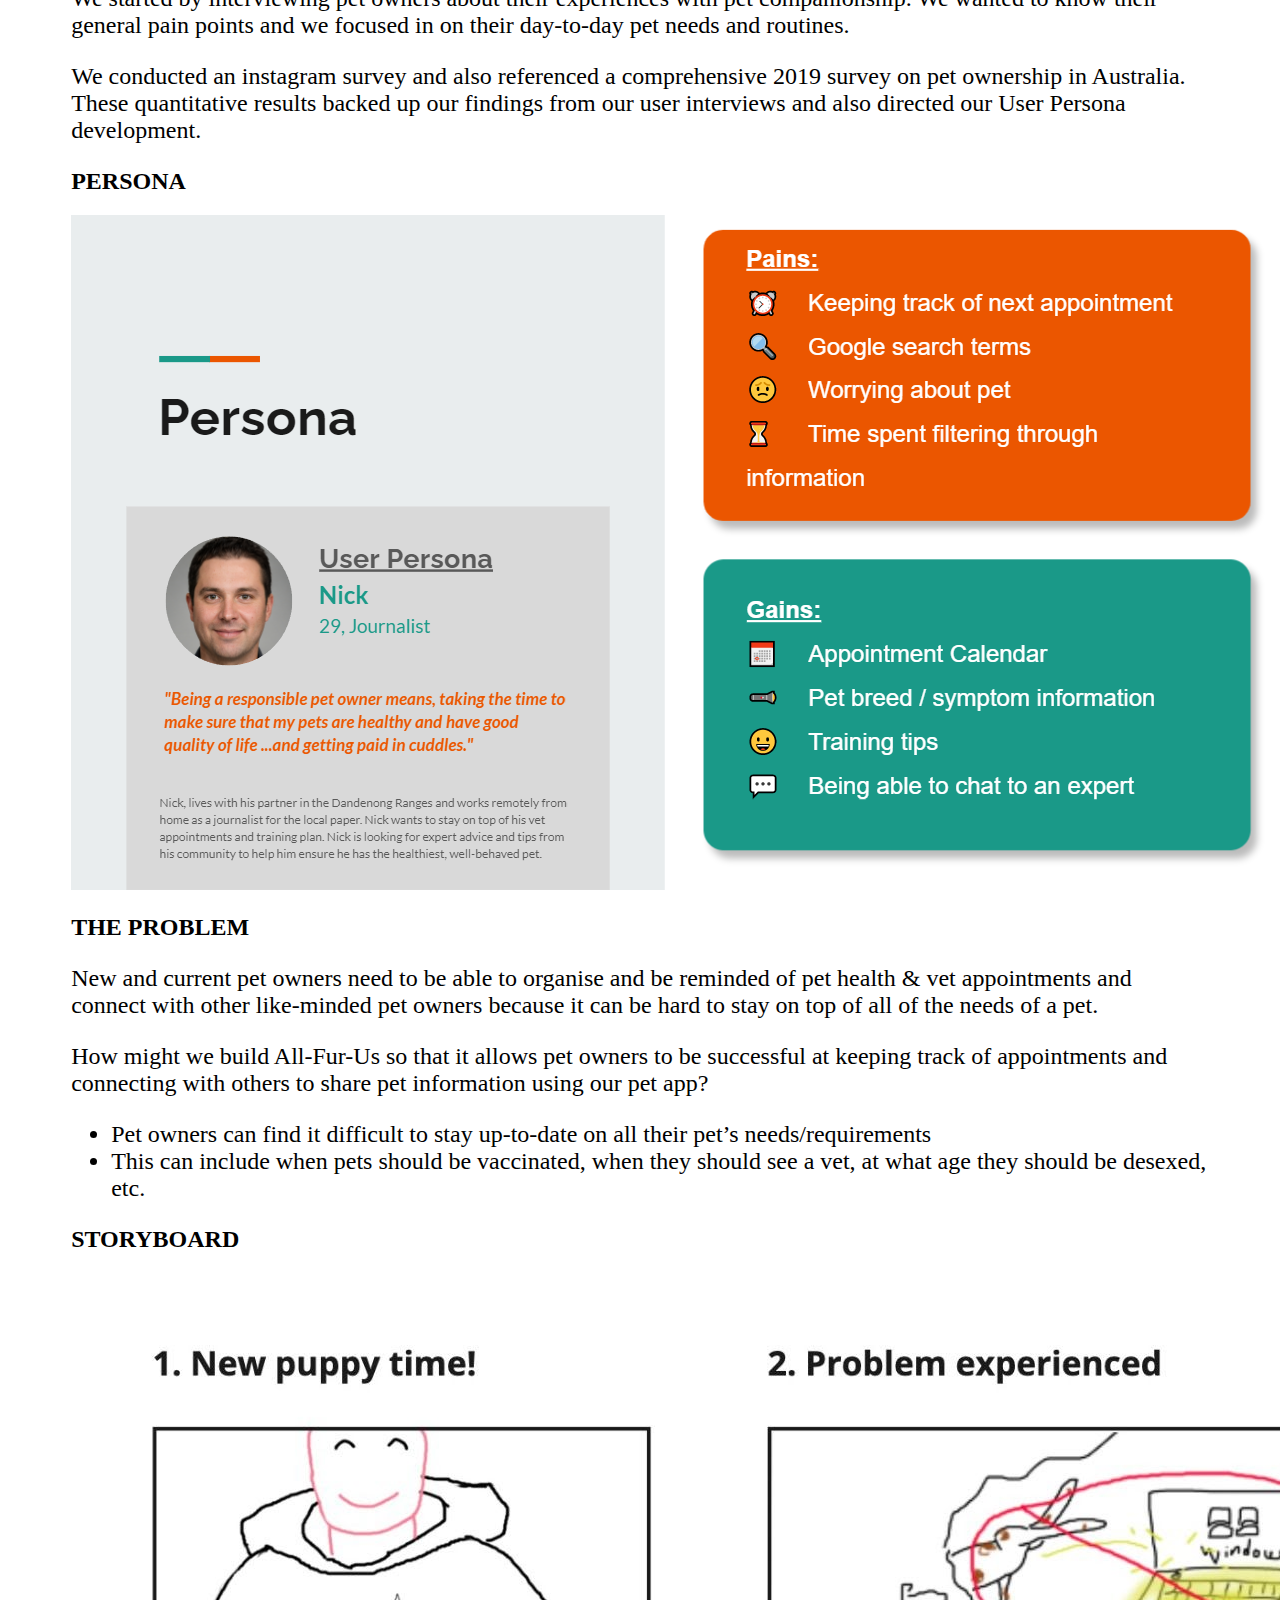
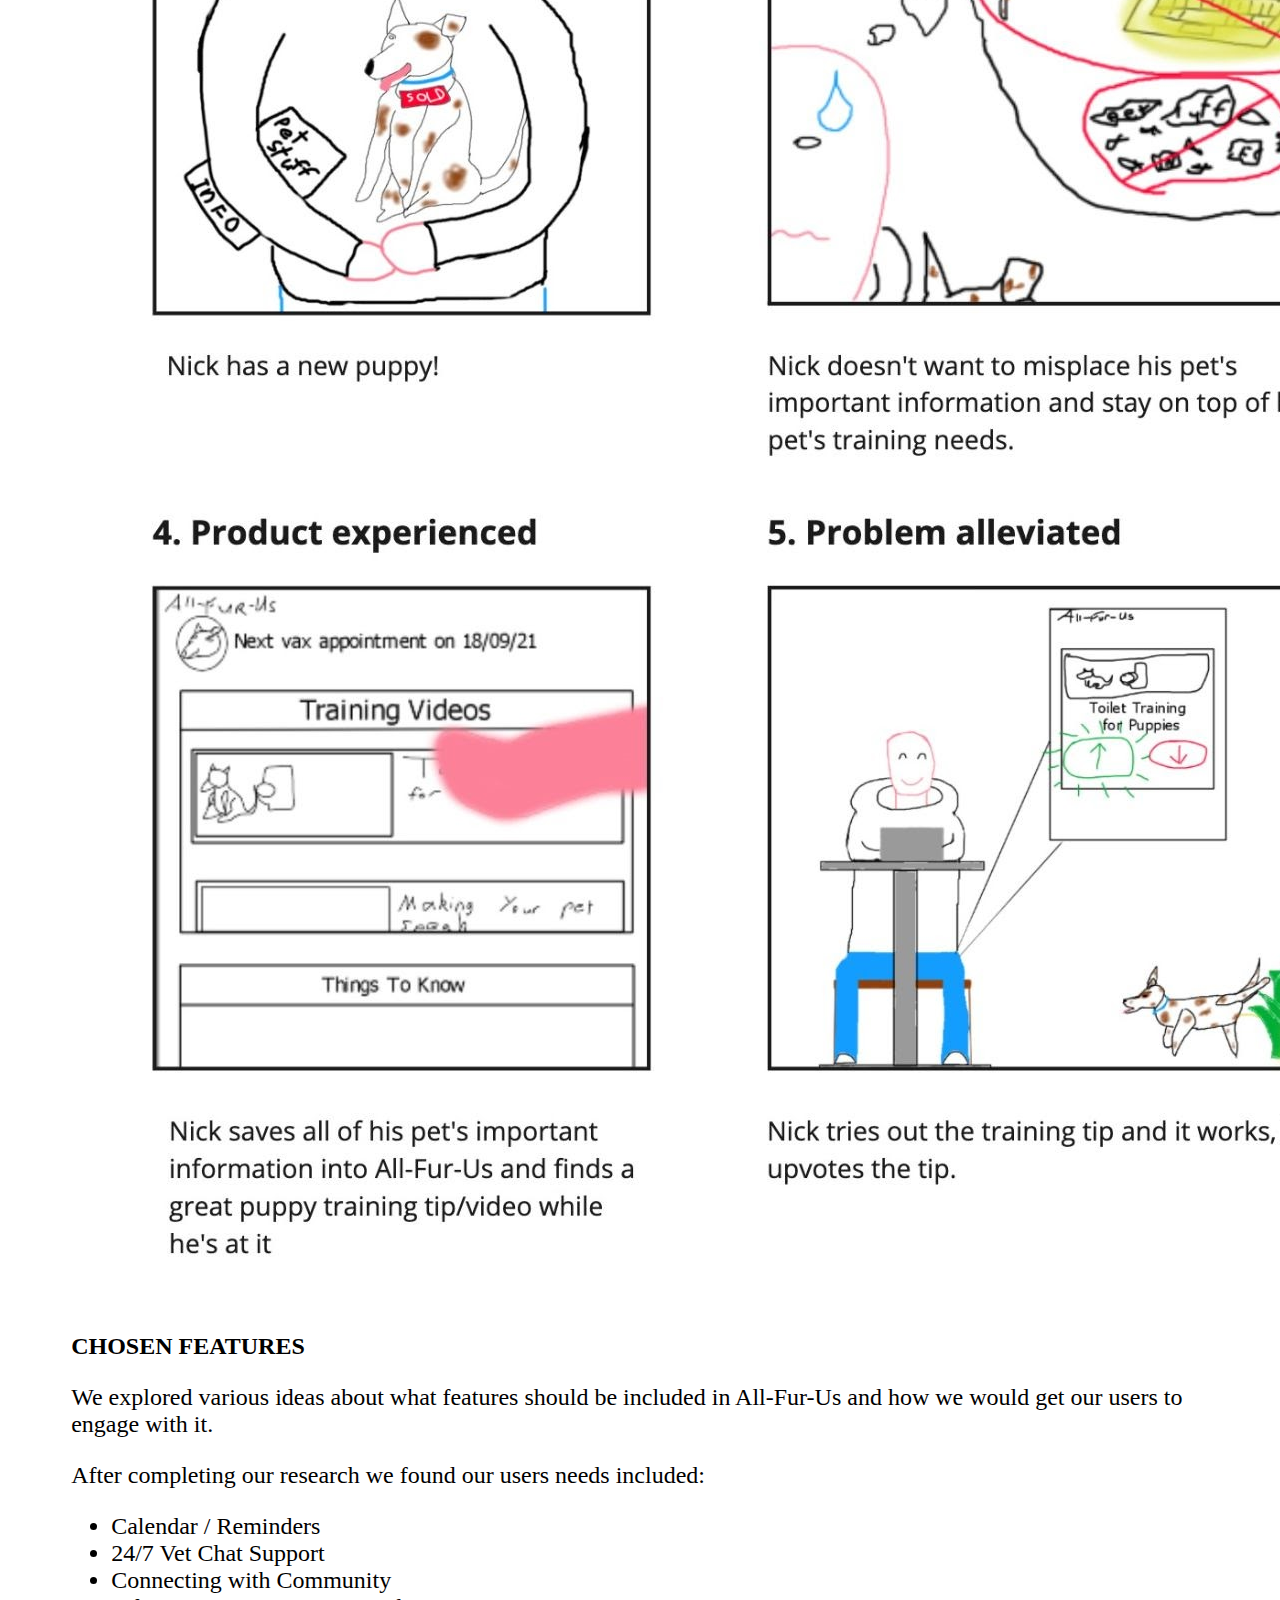
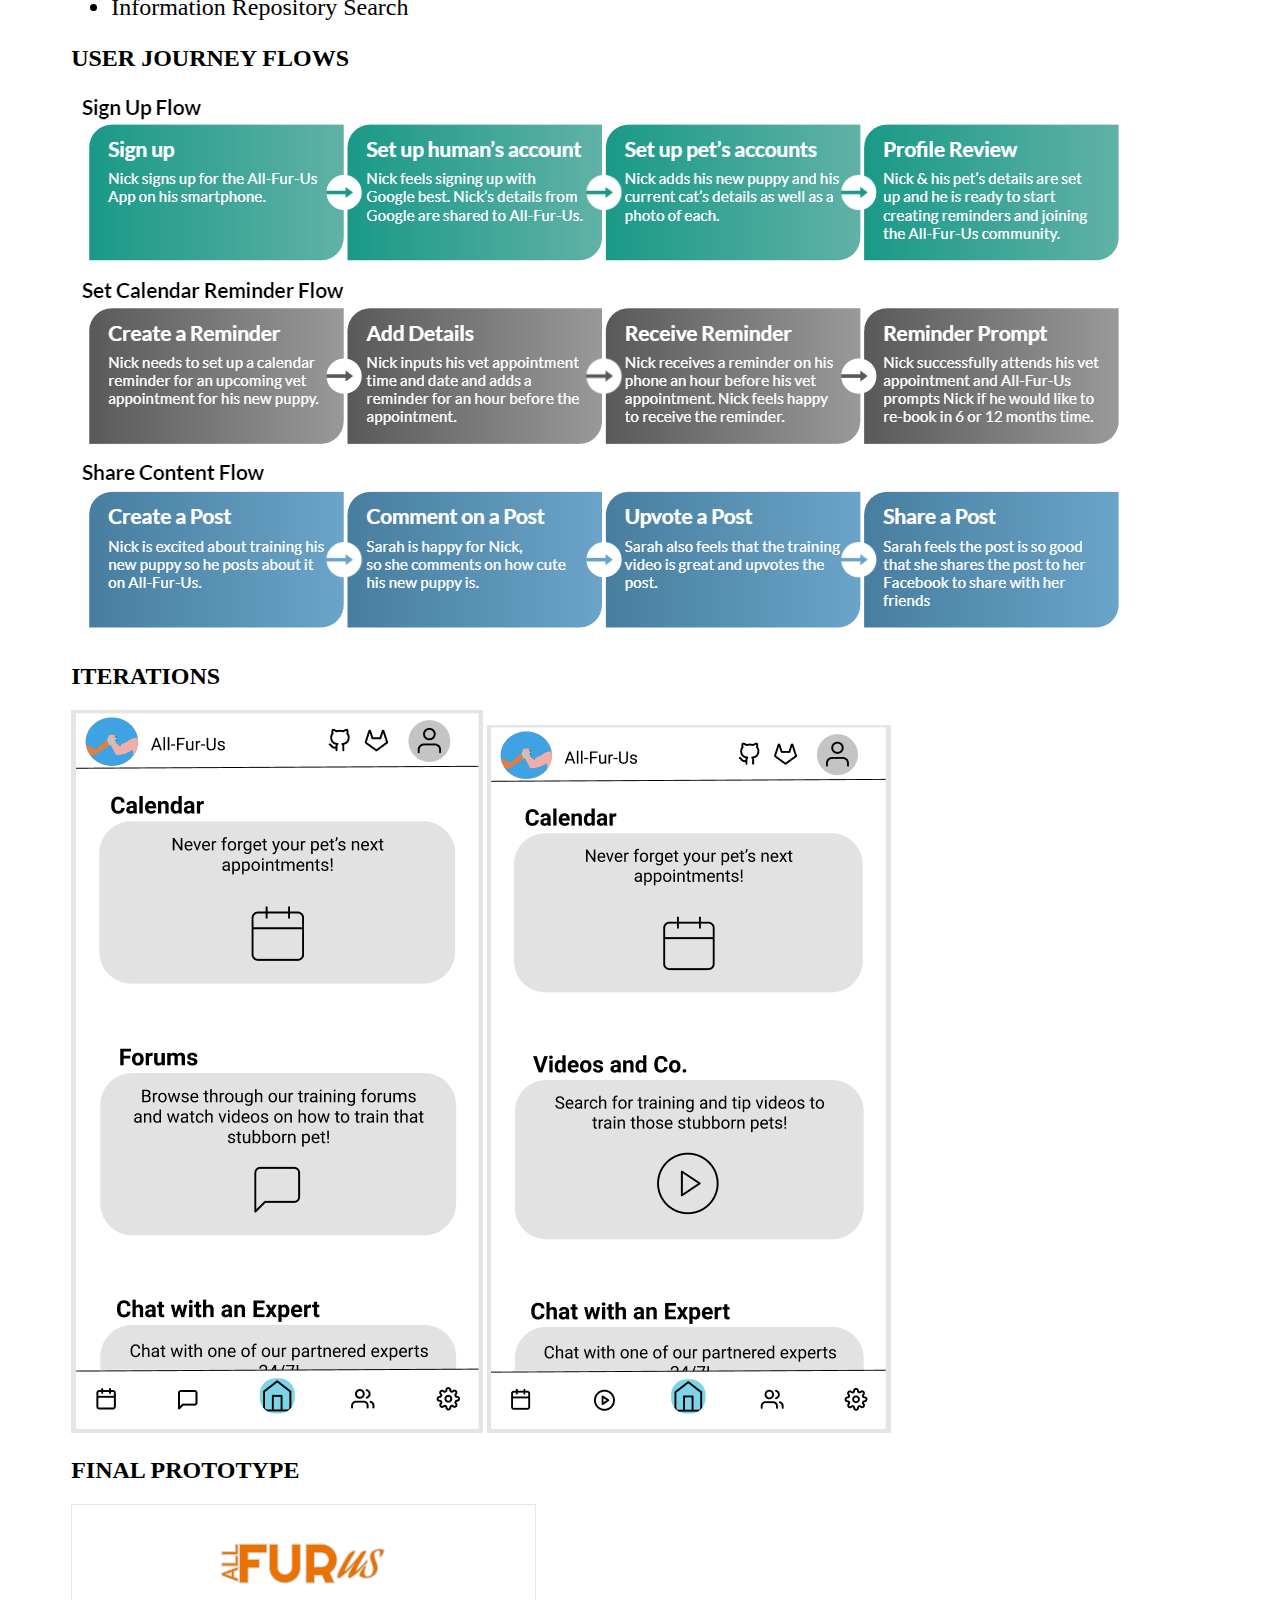
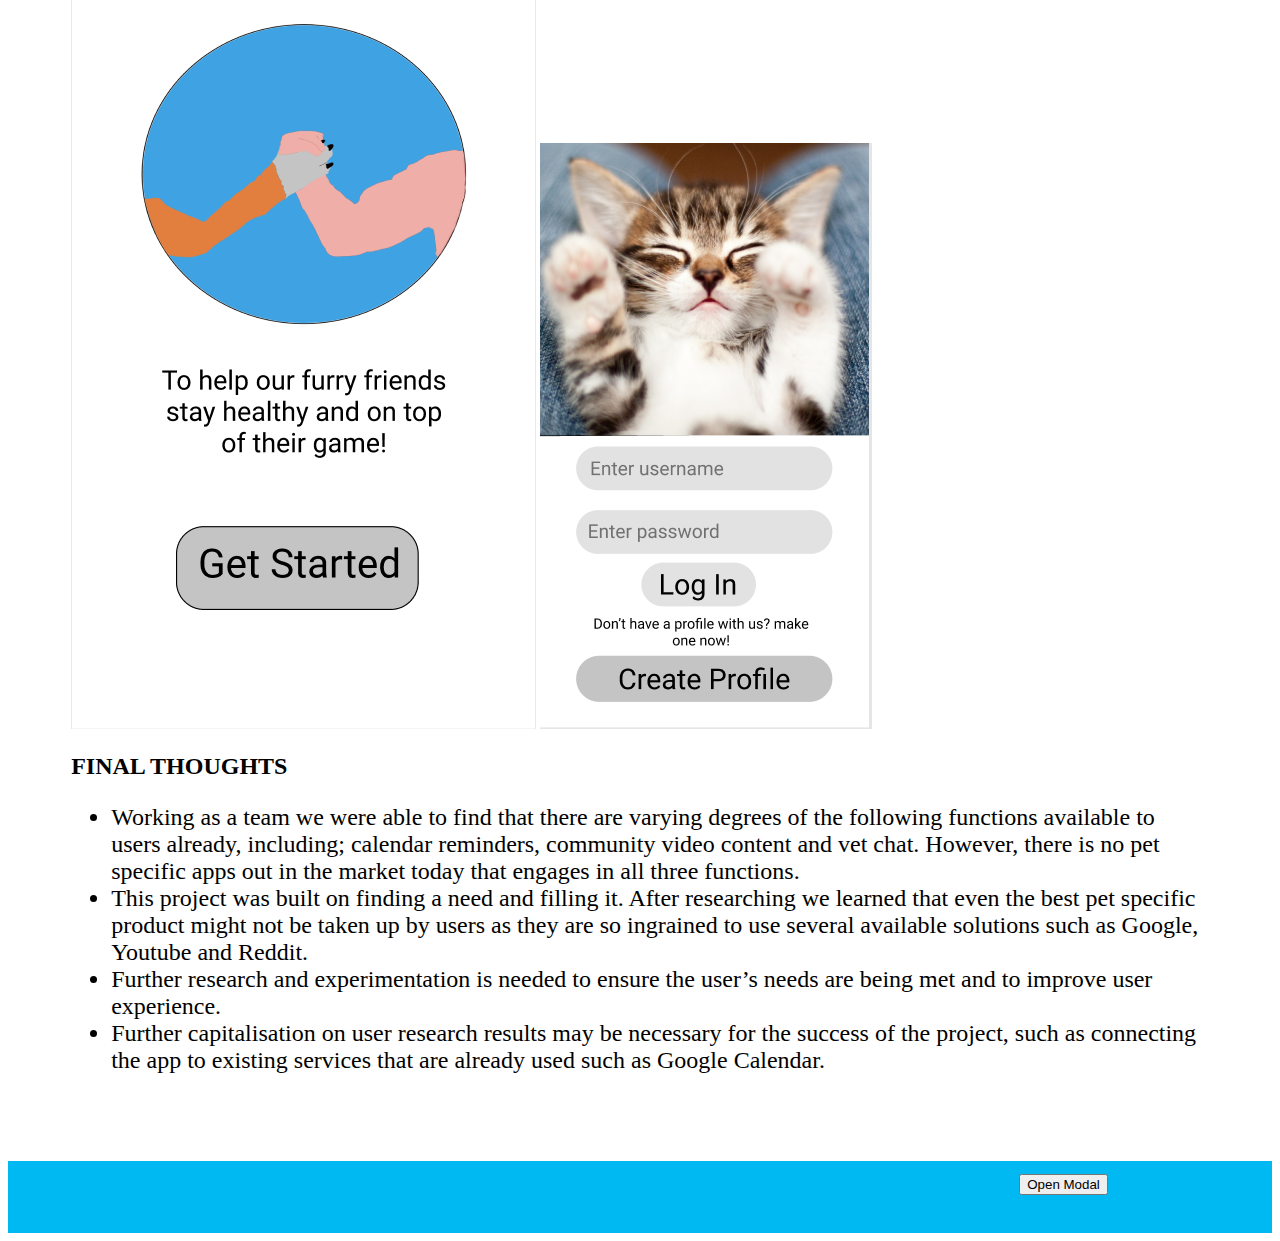
==== commit 2c4ef09b: "styling update" ====
--- a/allfurus.html
+++ b/allfurus.html
@@ -52,7 +52,7 @@
 
 <!--Main body section-->
 <img src="./images/Voiden1.PNG"  height="600px" width="100%">
-<main class="AllFurUs">
+<main class="allFurUs">
 <section>
     <span style="color: #00B9F3; cursor: pointer; font-size: 36px;" onclick="openN()">&lt;  List of Works</span>
     <h1 style="color: #00B9F3; font-size: 64px; text-align: center;" >All-Fur-Us</h1>
--- a/css/index.css
+++ b/css/index.css
@@ -132,6 +132,11 @@
 .main {
     display: inline-flex;
     flex-direction: row;
+}
+
+.allFurUs {
+    margin: 2%;
+    padding: 3%;
 }
 
 .sidebar {
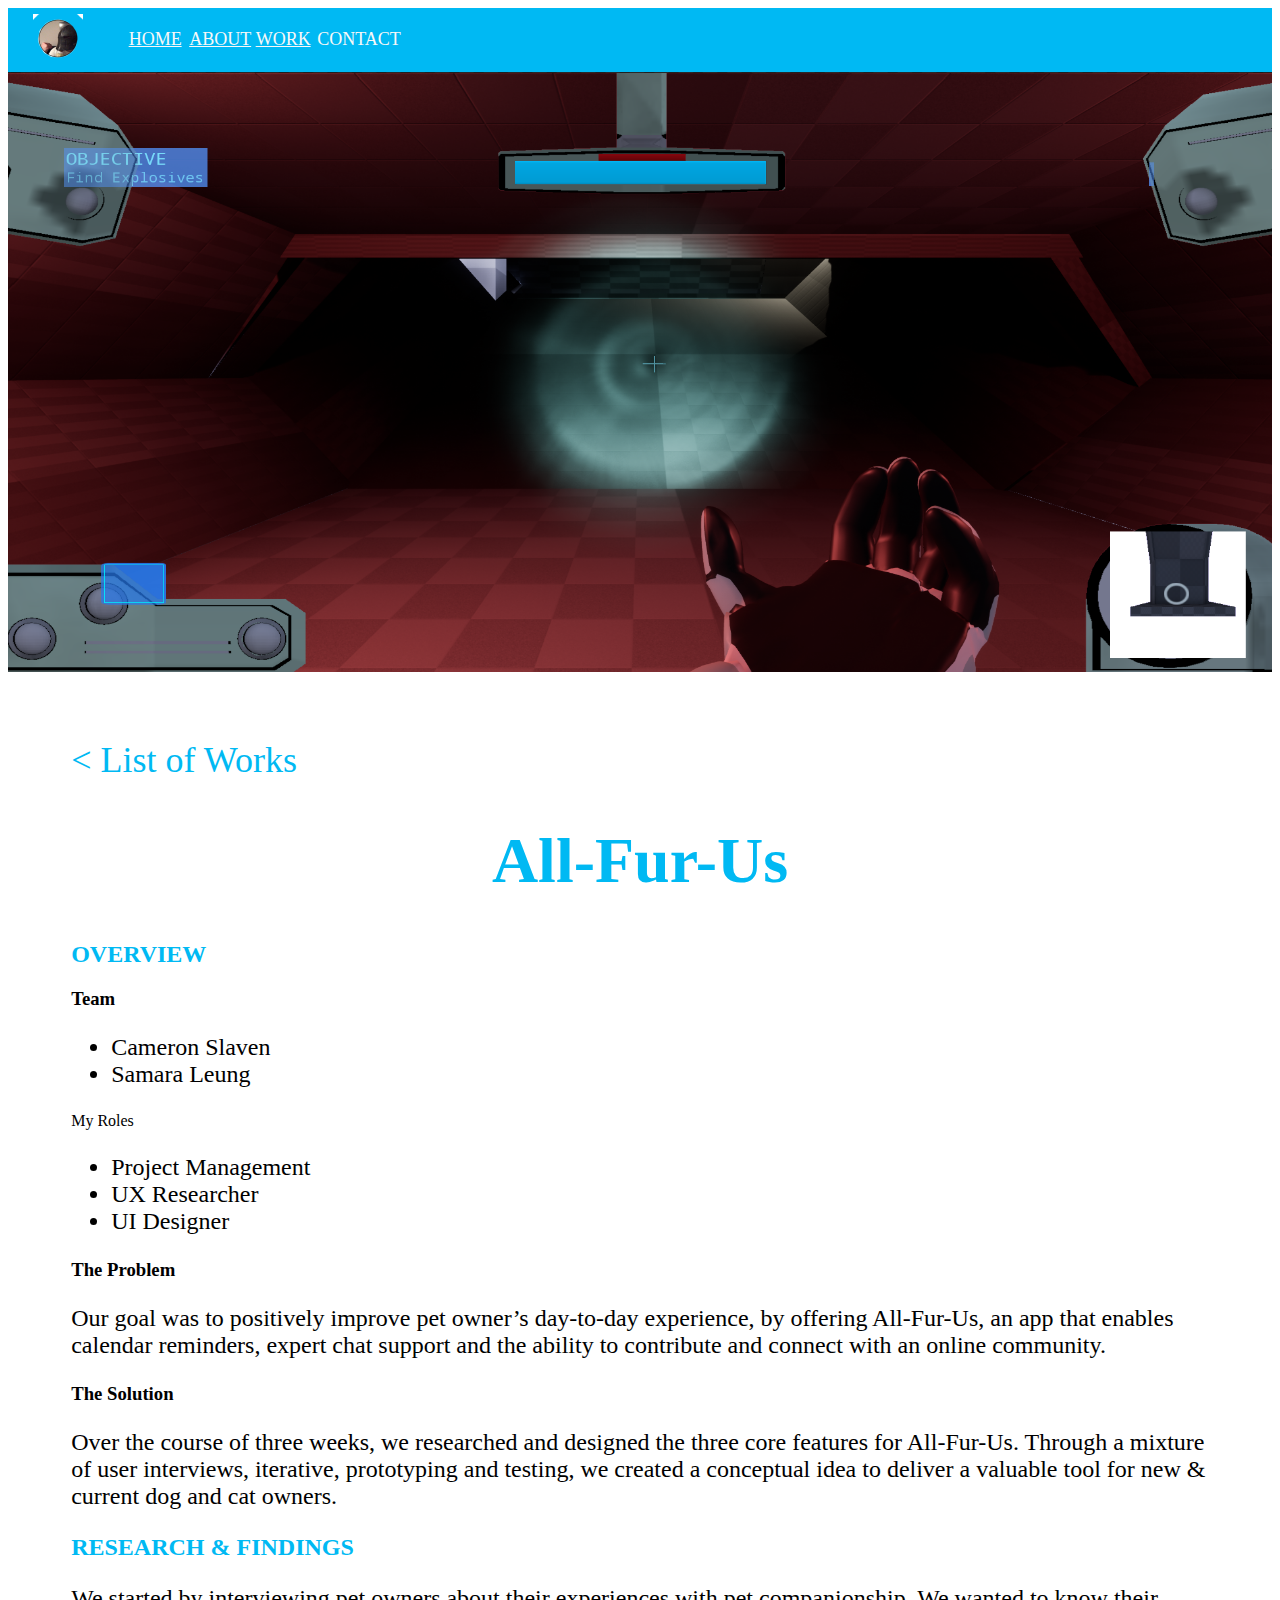
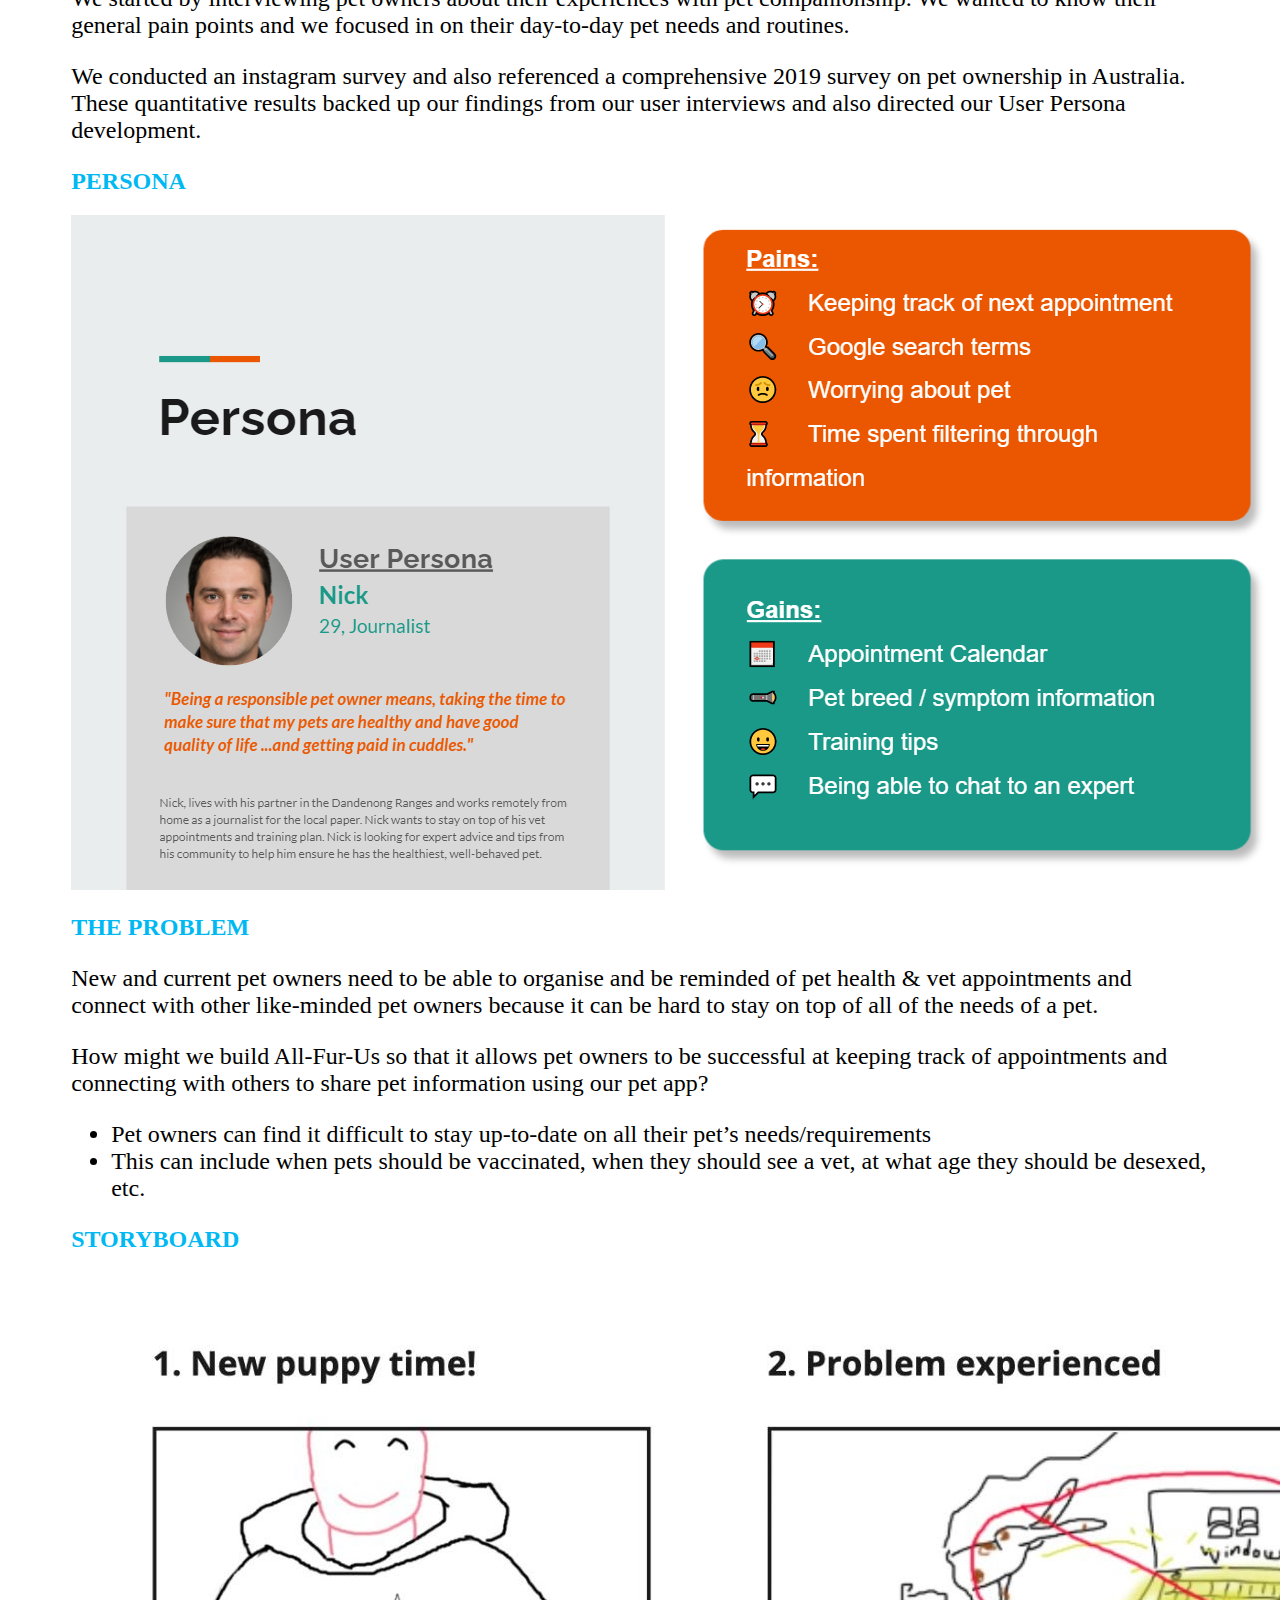
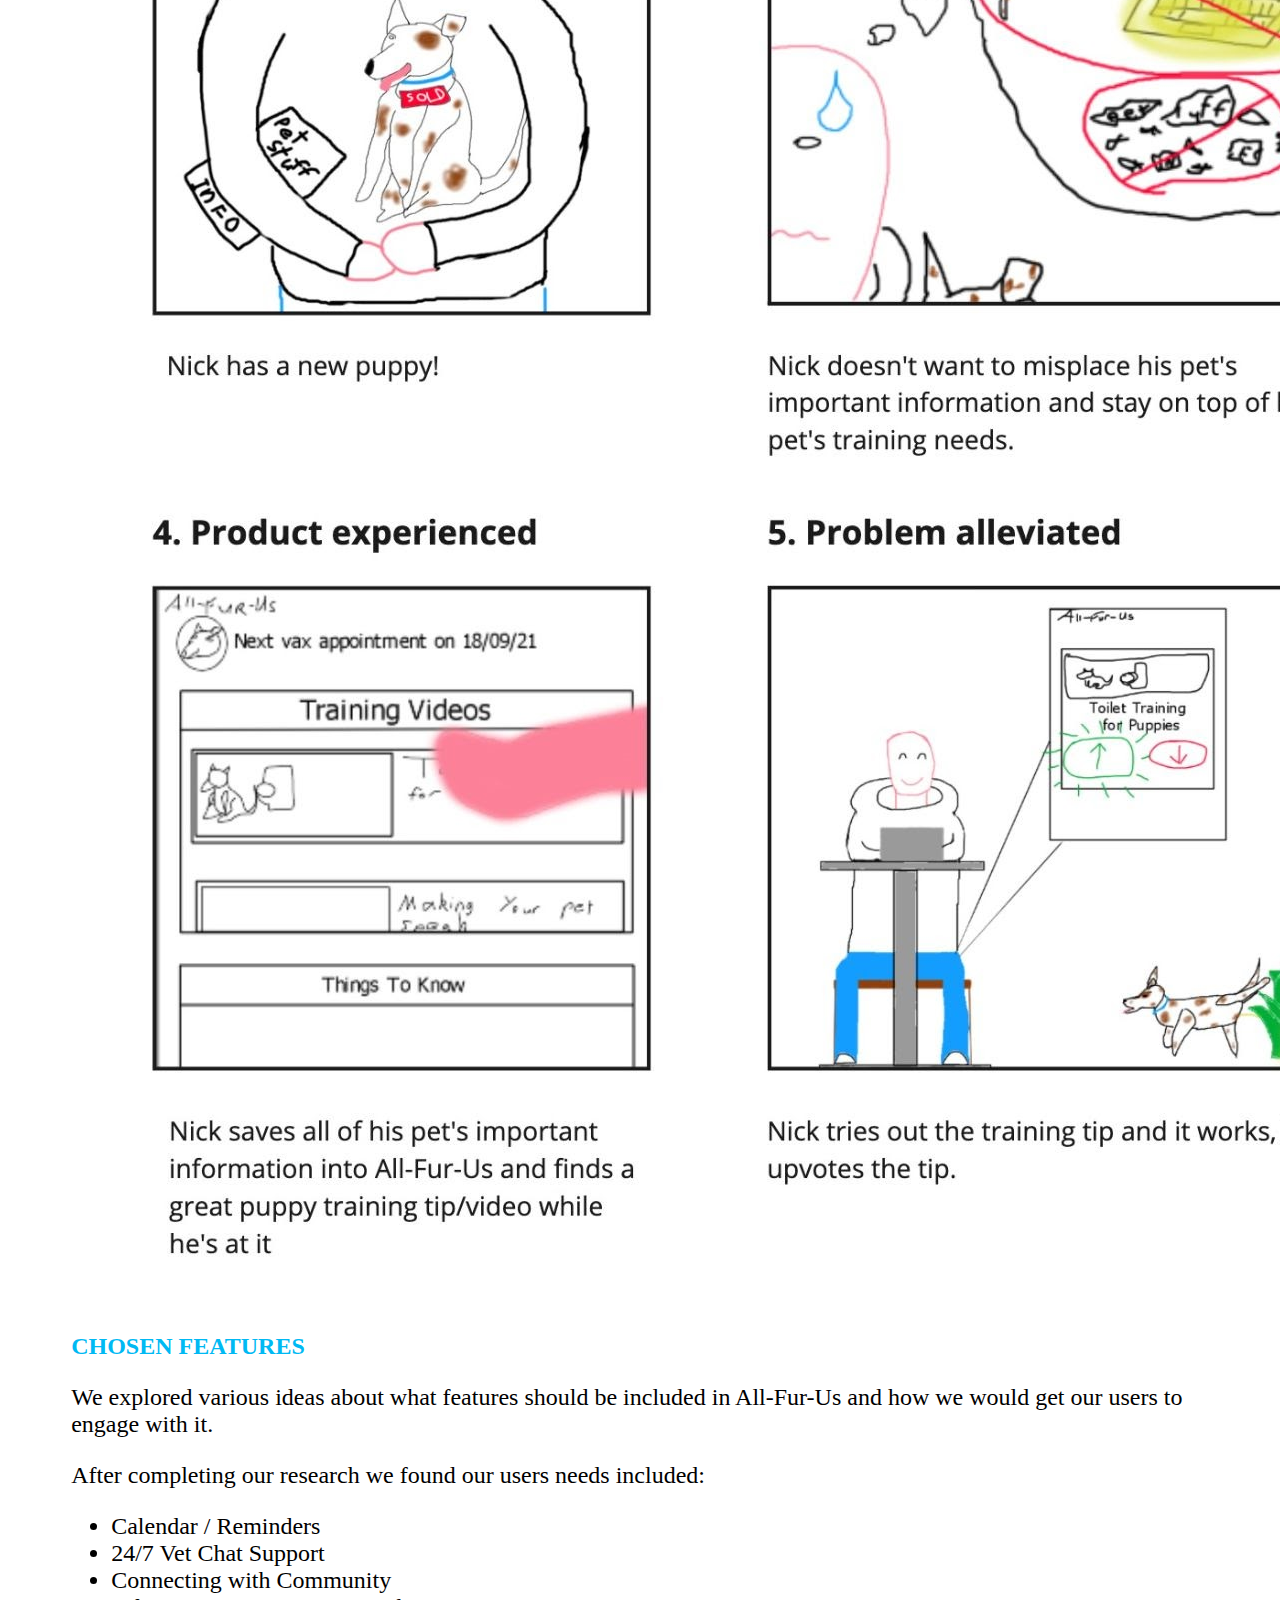
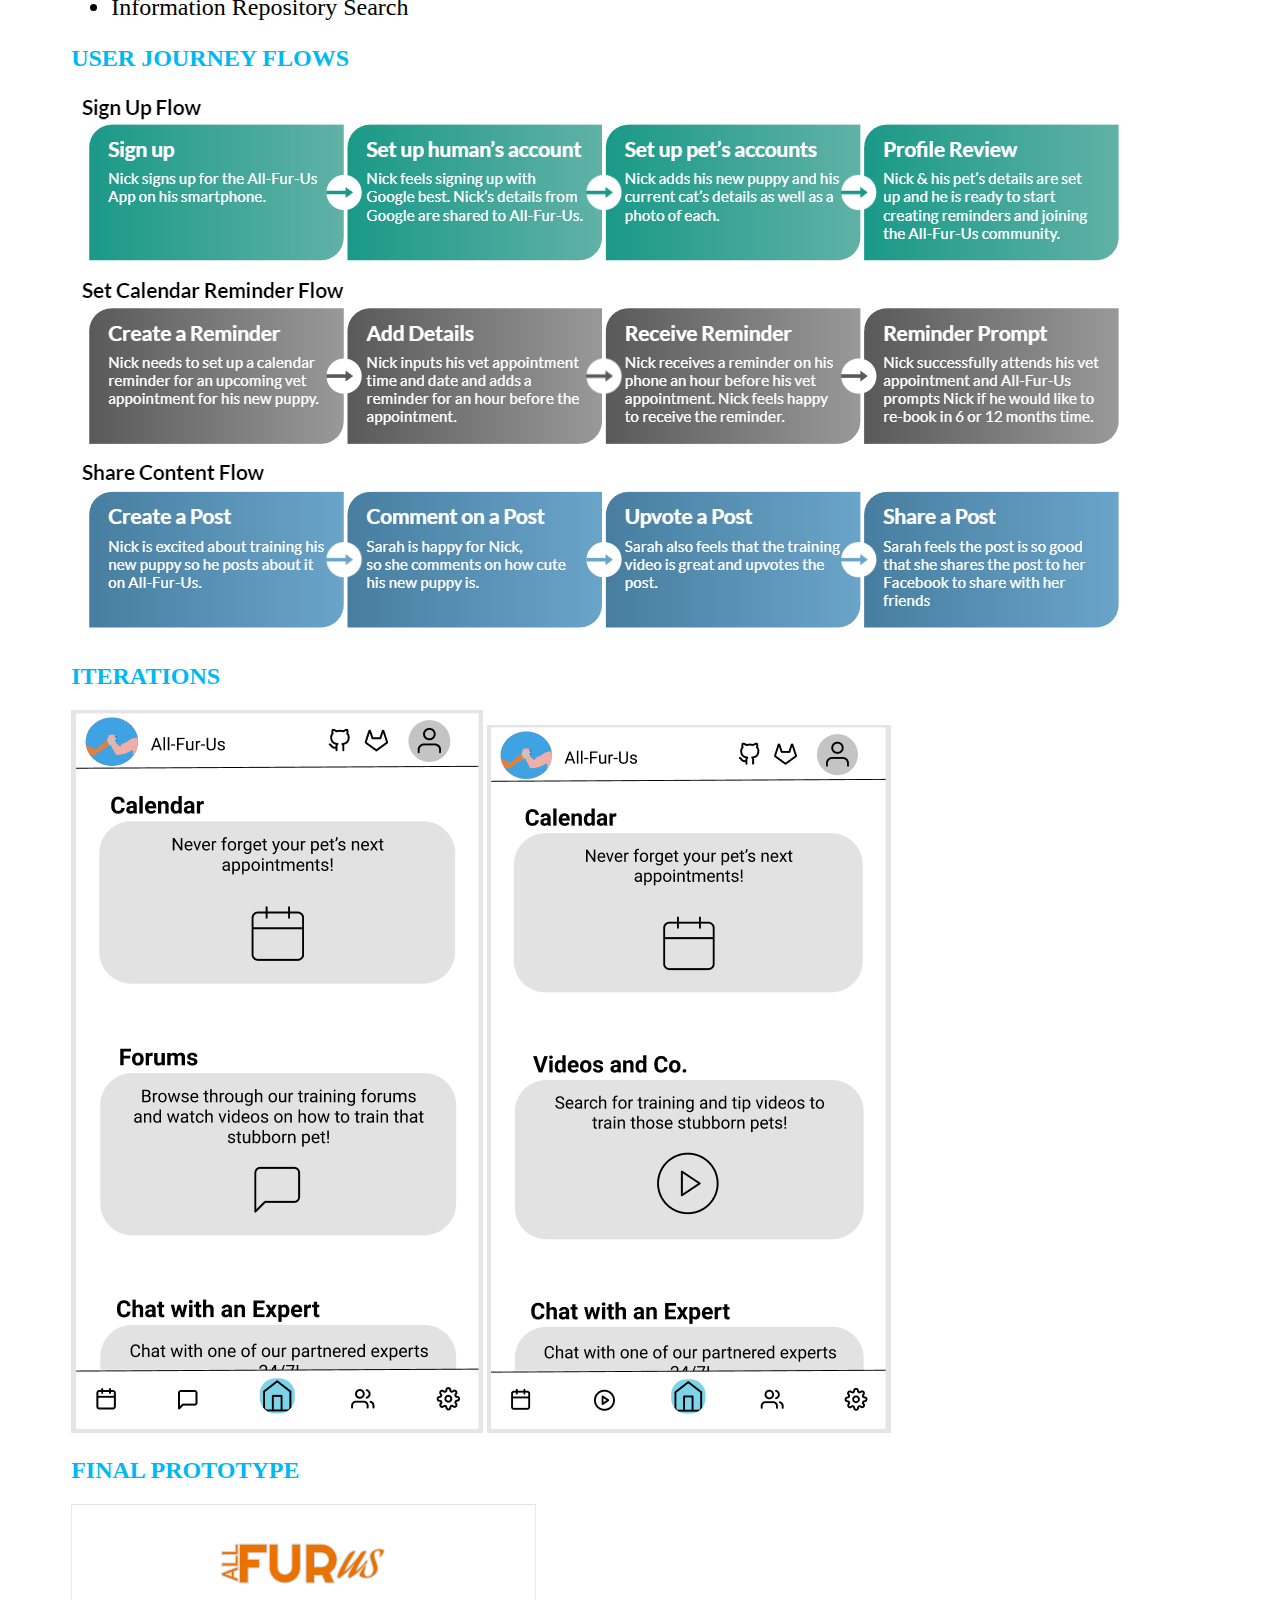
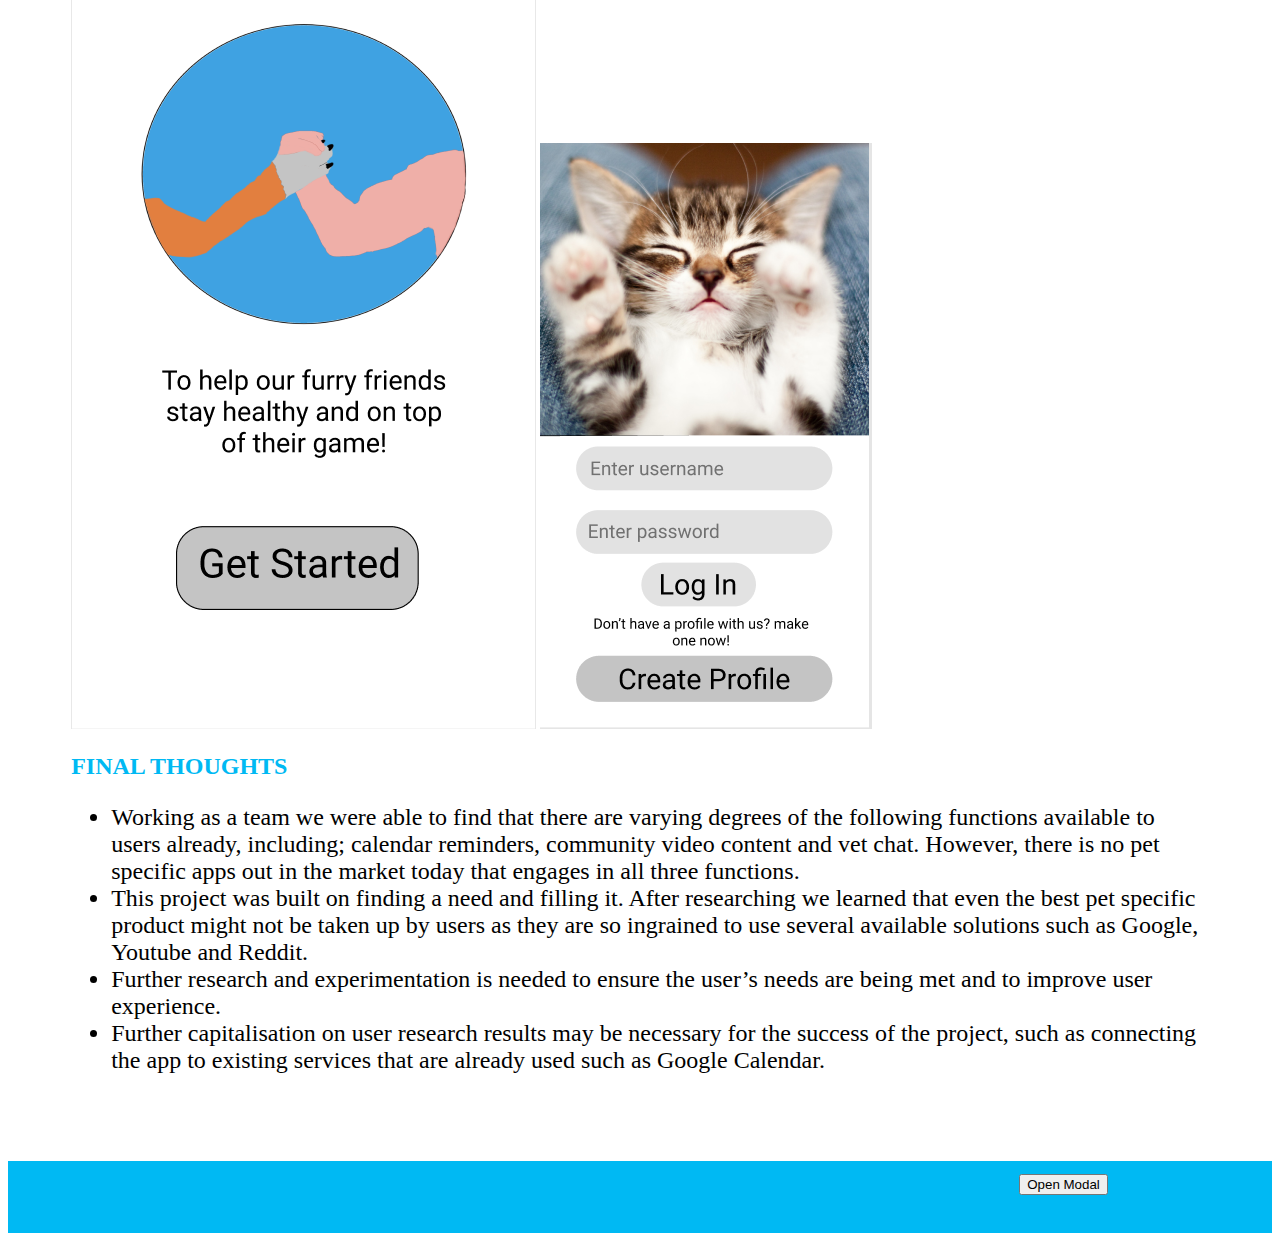
==== commit c41703cd: "update" ====
--- a/allfurus.html
+++ b/allfurus.html
@@ -53,9 +53,10 @@
 <!--Main body section-->
 <img src="./images/Voiden1.PNG"  height="600px" width="100%">
 <main class="allFurUs">
-<section>
+
     <span style="color: #00B9F3; cursor: pointer; font-size: 36px;" onclick="openN()">&lt;  List of Works</span>
     <h1 style="color: #00B9F3; font-size: 64px; text-align: center;" >All-Fur-Us</h1>
+    <section class="caseStudy">
     <h2>OVERVIEW</h2>
     <div>
 <h3>Team</h3>
--- a/css/index.css
+++ b/css/index.css
@@ -138,6 +138,15 @@
     margin: 2%;
     padding: 3%;
 }
+
+.allFurUs h2 {
+    color:#00B9F3;
+}
+
+.caseStudy {
+    display: inline;
+}
+
 
 .sidebar {
     width: 30%; /* Set the width of the sidebar */
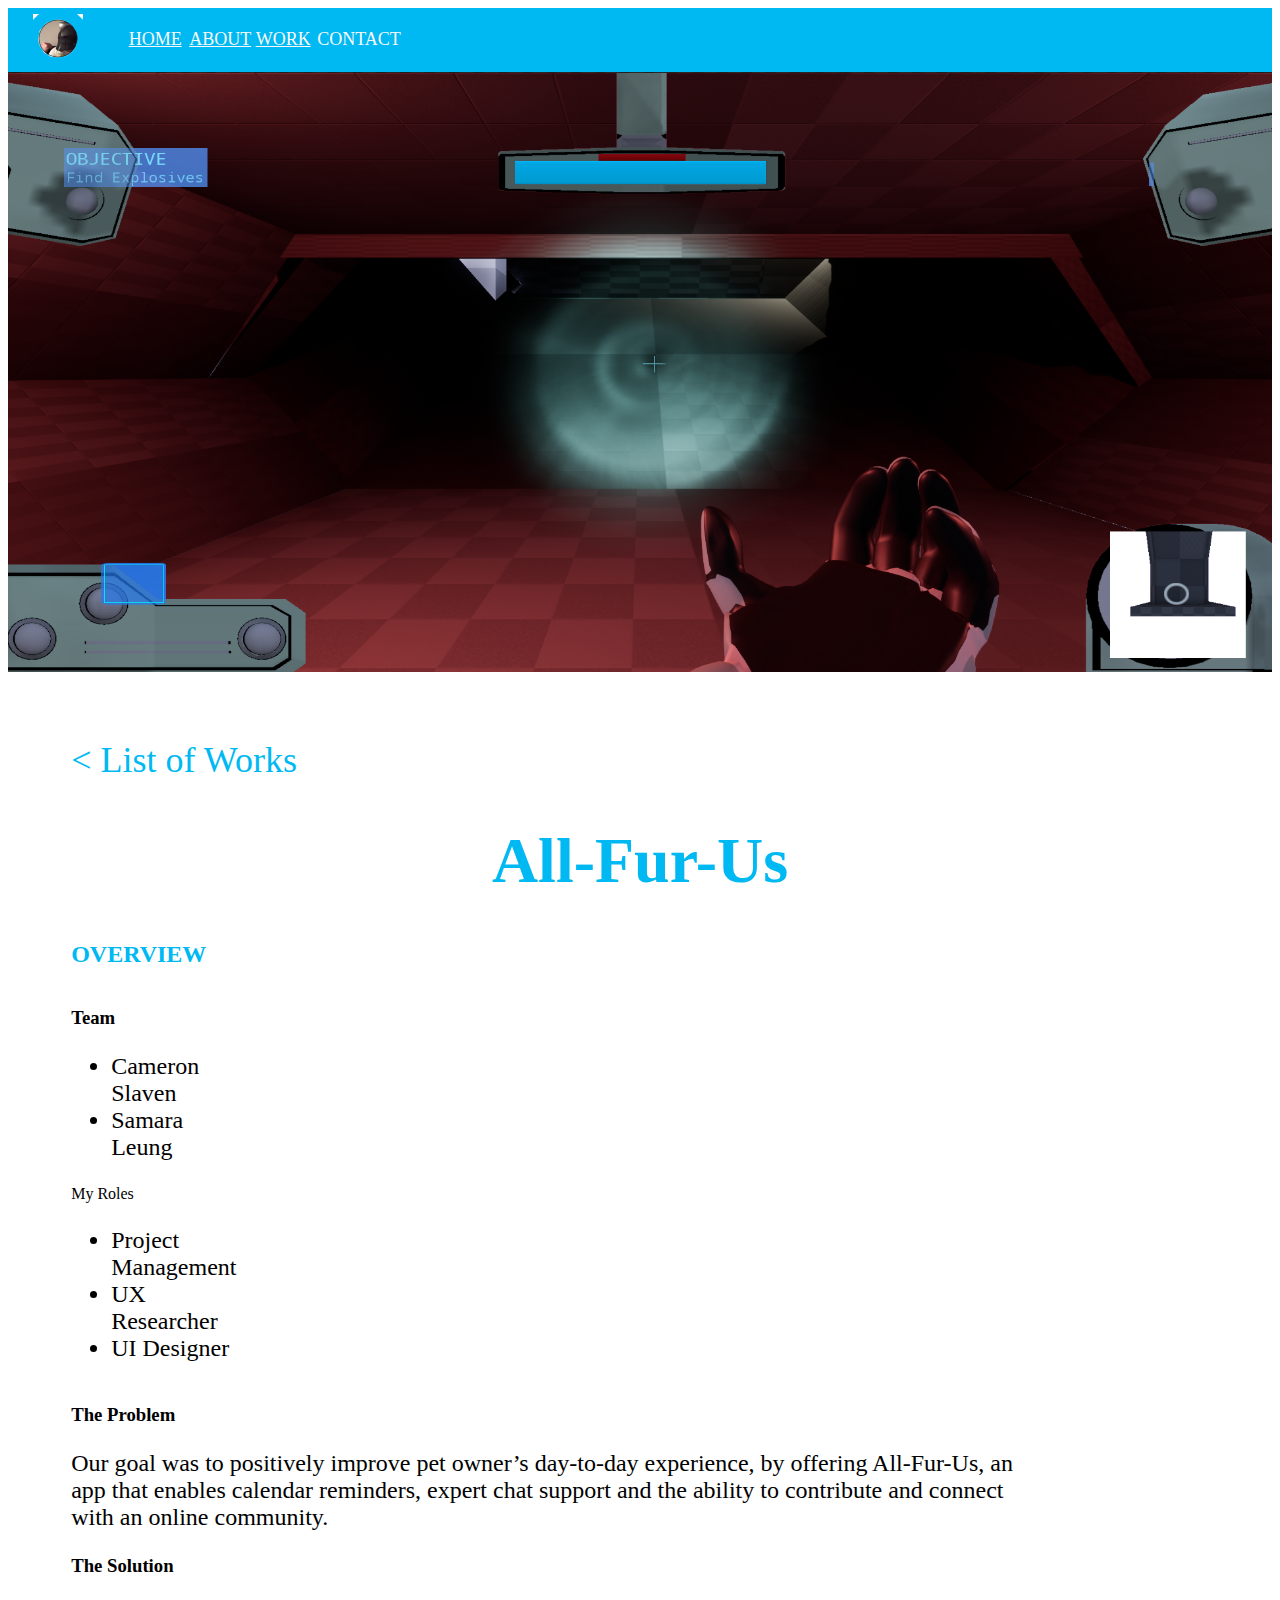
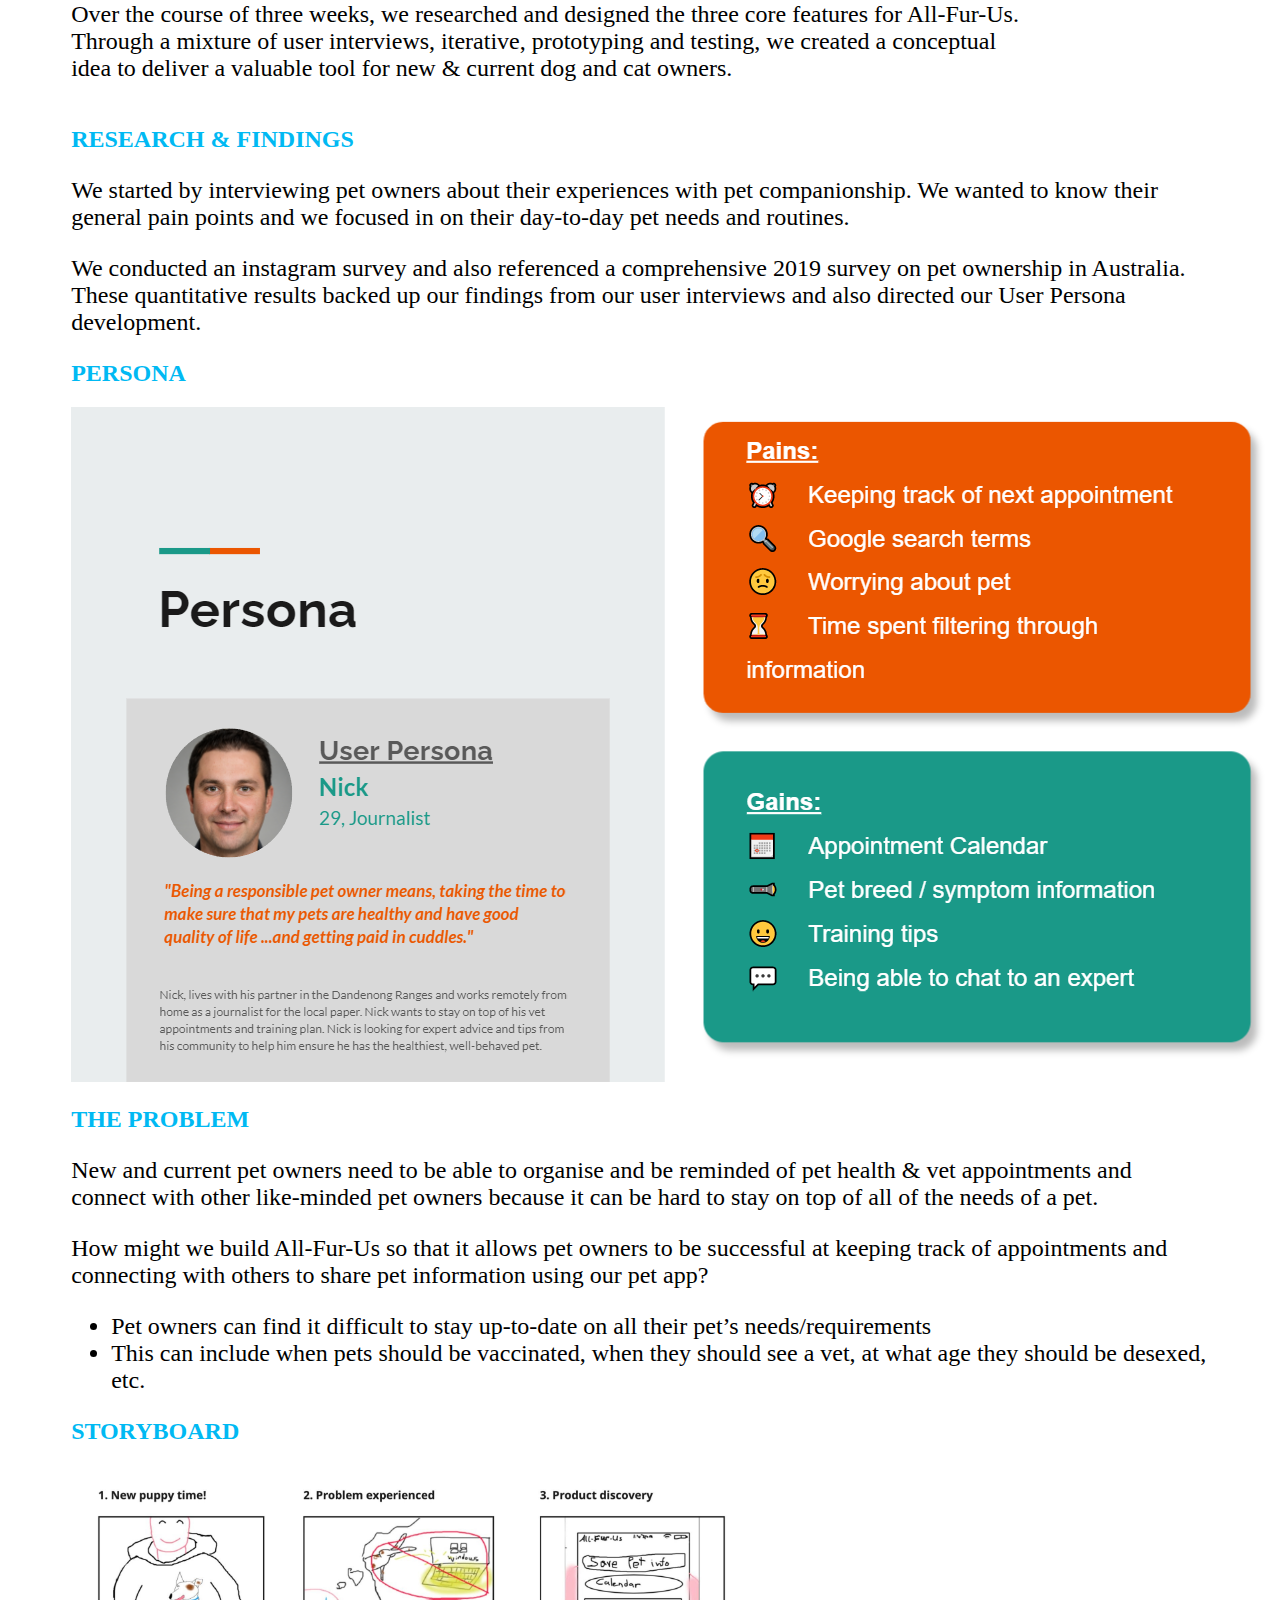
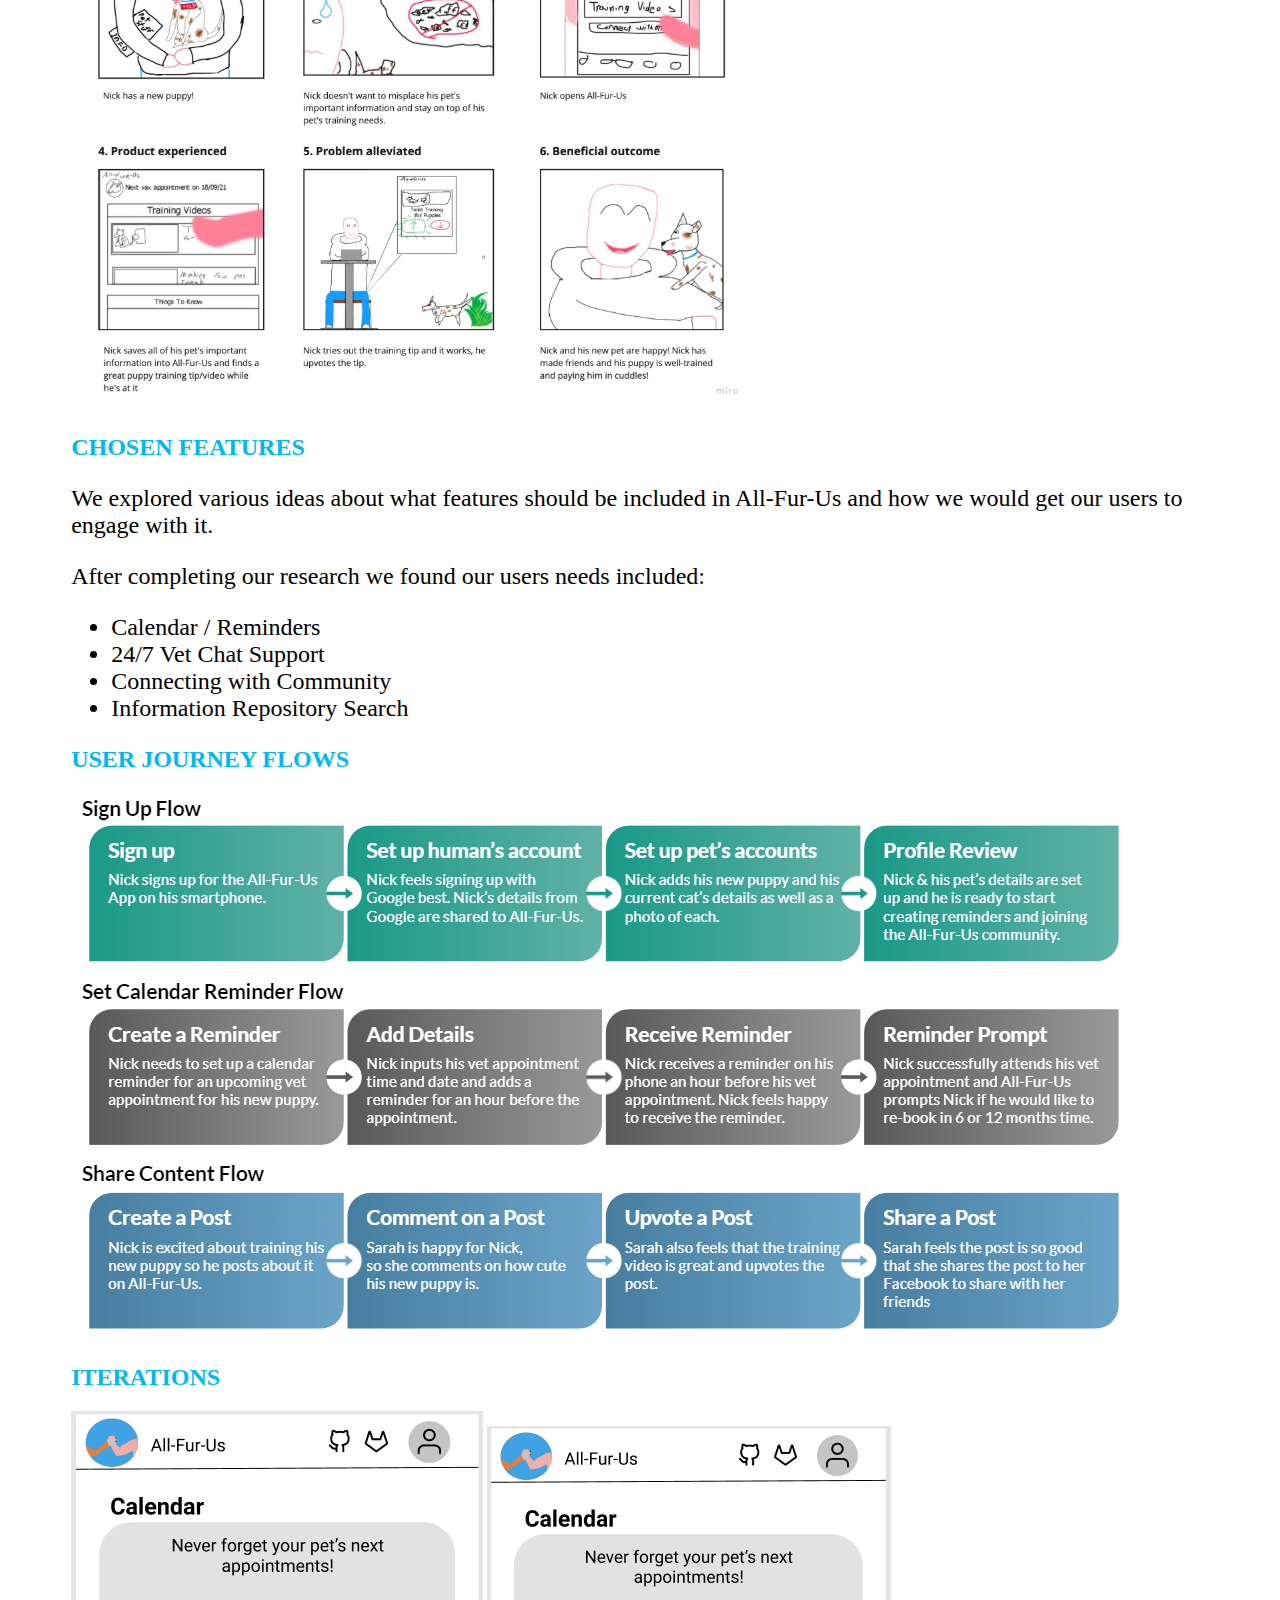
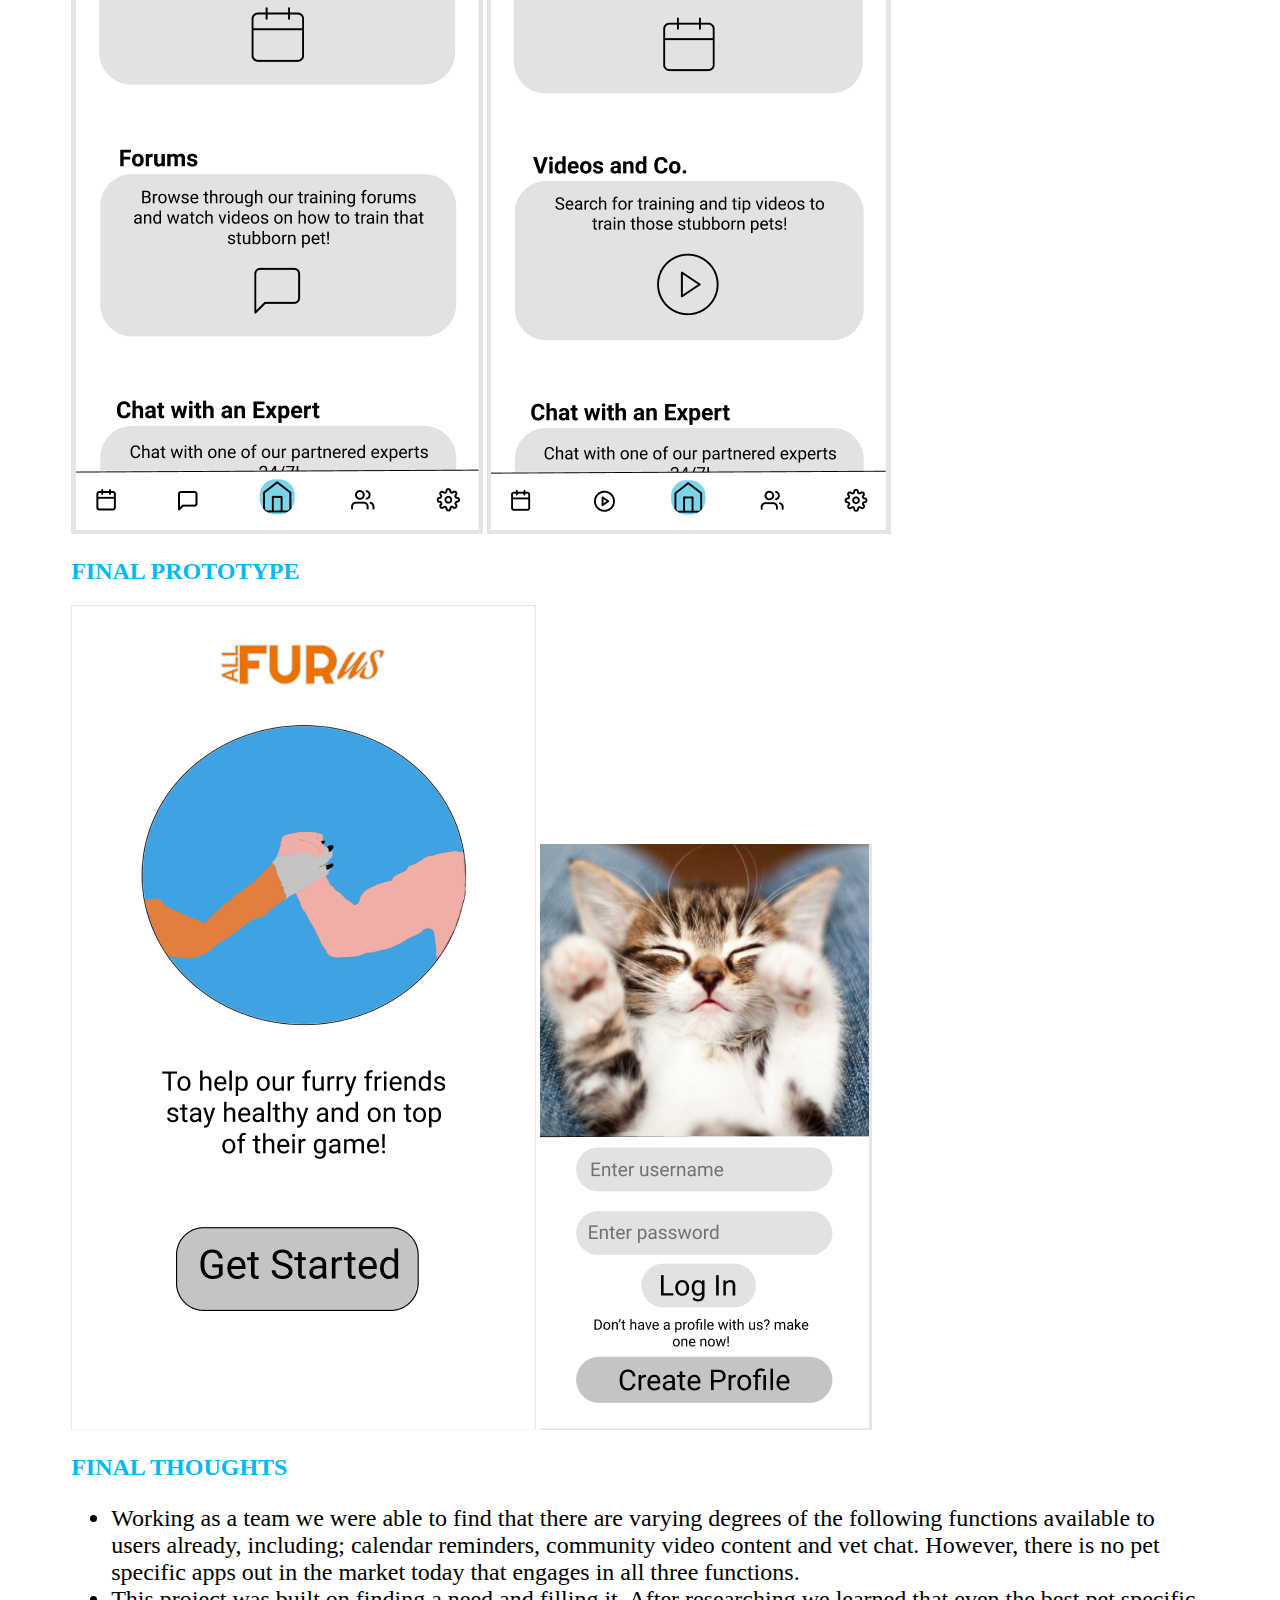
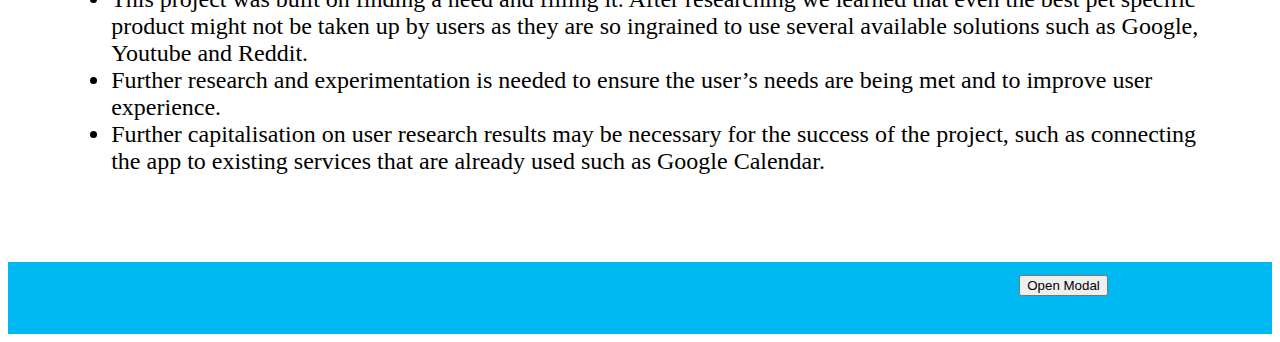
==== commit 3fdc76fa: "style update" ====
--- a/allfurus.html
+++ b/allfurus.html
@@ -58,7 +58,7 @@
     <h1 style="color: #00B9F3; font-size: 64px; text-align: center;" >All-Fur-Us</h1>
     <section class="caseStudy">
     <h2>OVERVIEW</h2>
-    <div>
+    <div class="left">
 <h3>Team</h3>
 <p>
     <ul>
@@ -73,7 +73,7 @@
     </ul>
 </p>
     </div>
-    <div>
+    <div class="right">
 <h3>The Problem</h3>
 <p>Our goal was to positively improve pet owner’s day-to-day experience, by offering All-Fur-Us, an app that enables calendar reminders, expert chat support and the ability to contribute and connect with an online community.</p>
 <h3>The Solution</h3>
@@ -90,7 +90,7 @@
 </section>
 <section>
     <h2>PERSONA</h2>
-    <img src="images/AFUpersona.PNG">
+    <img src="images/AFUpersona.PNG" style="justify-content: center;">
 </section>
 <section>
     <h2>THE PROBLEM</h2>
@@ -108,7 +108,7 @@
 </section>
 <section>
     <h2>STORYBOARD</h2>
-    <img src="./images/AFUstoryboard.png">
+    <img src="./images/AFUstoryboard.png" style="width: 60%; justify-content: center;">
 </section>
 <section>
     <h2>CHOSEN FEATURES</h2>
@@ -123,7 +123,7 @@
 </section>
 <section>
     <h2>USER JOURNEY FLOWS</h2>
-    <img src="./images/AFUuserflow.PNG">
+    <img src="./images/AFUuserflow.PNG" style="justify-content: center;">
 </section>
 <section>
     <h2>ITERATIONS</h2>
--- a/css/index.css
+++ b/css/index.css
@@ -147,6 +147,19 @@
     display: inline;
 }
 
+.left {
+    width: 15%;
+    z-index: 1;
+    left: 0;
+    overflow-x: hidden;
+}
+
+.right {
+    width: 85%;
+    z-index: 1;
+    right: 0;
+    overflow-x: hidden;
+}
 
 .sidebar {
     width: 30%; /* Set the width of the sidebar */
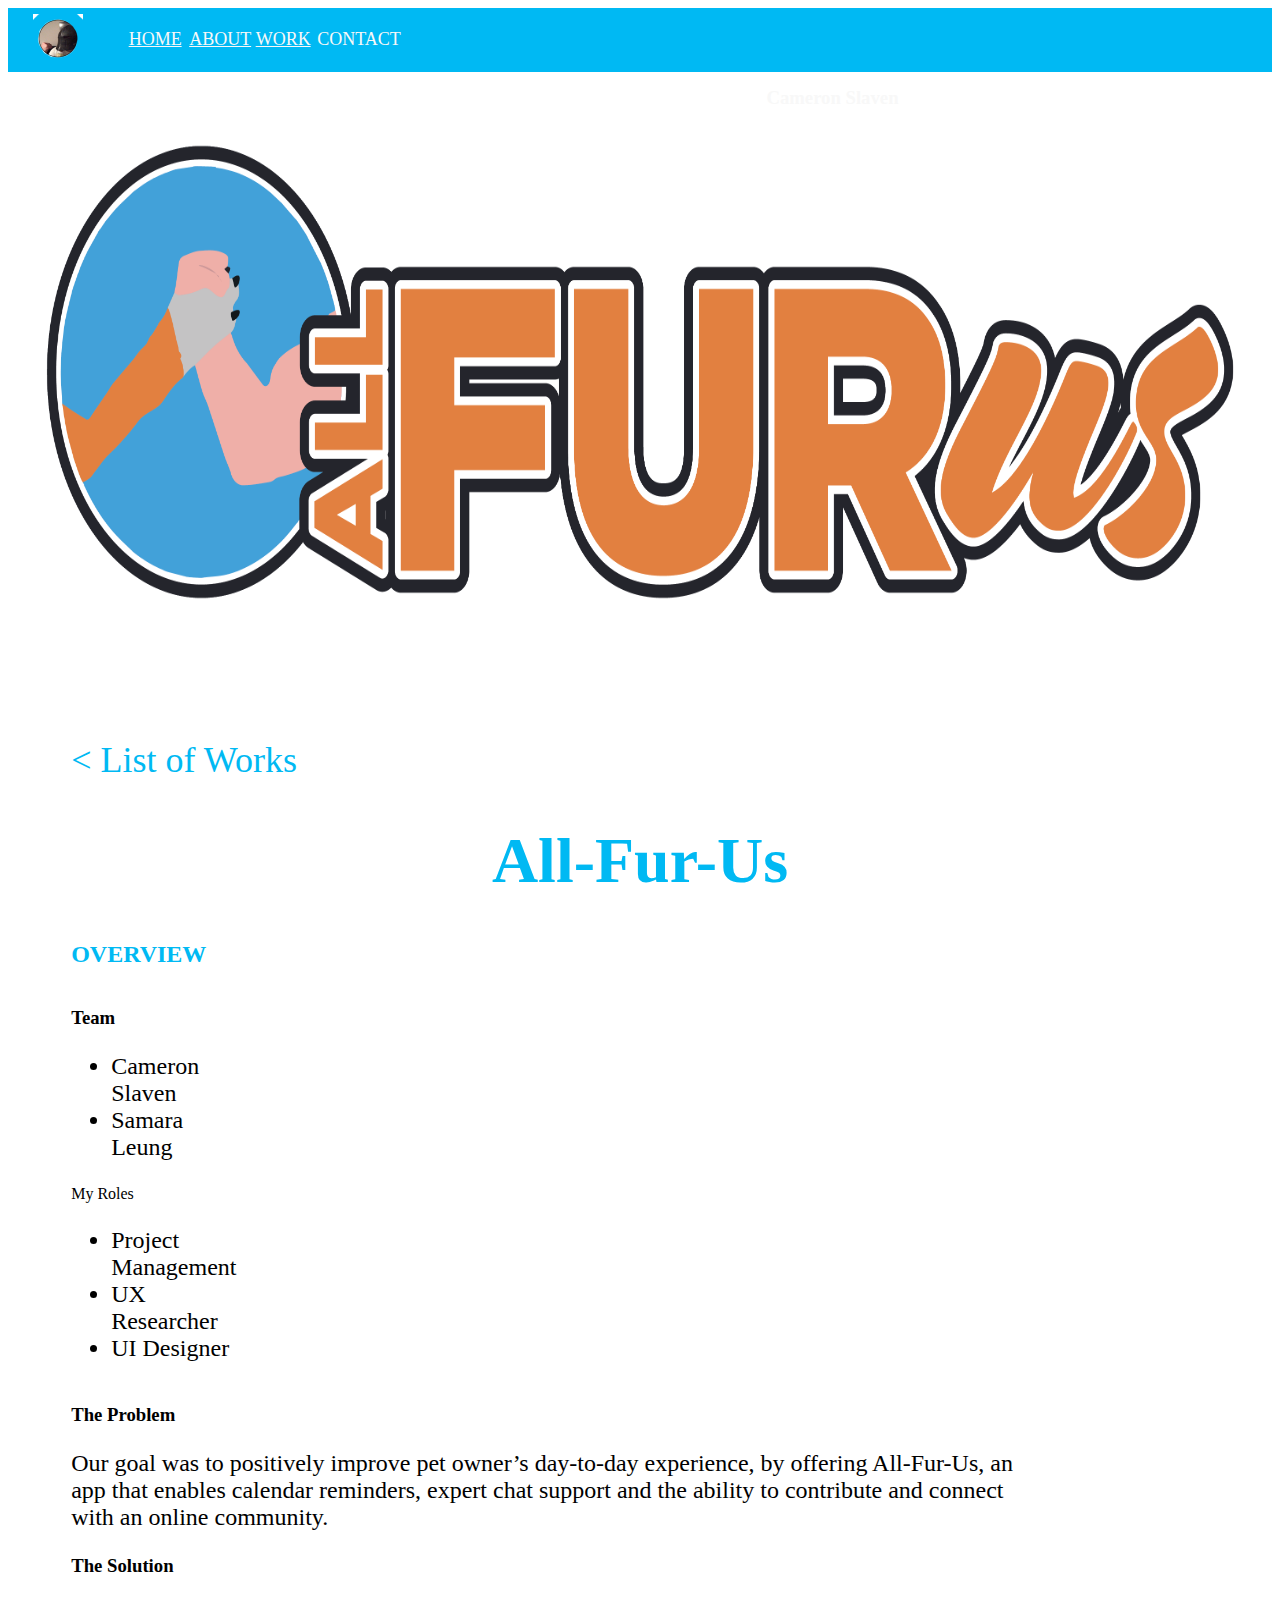
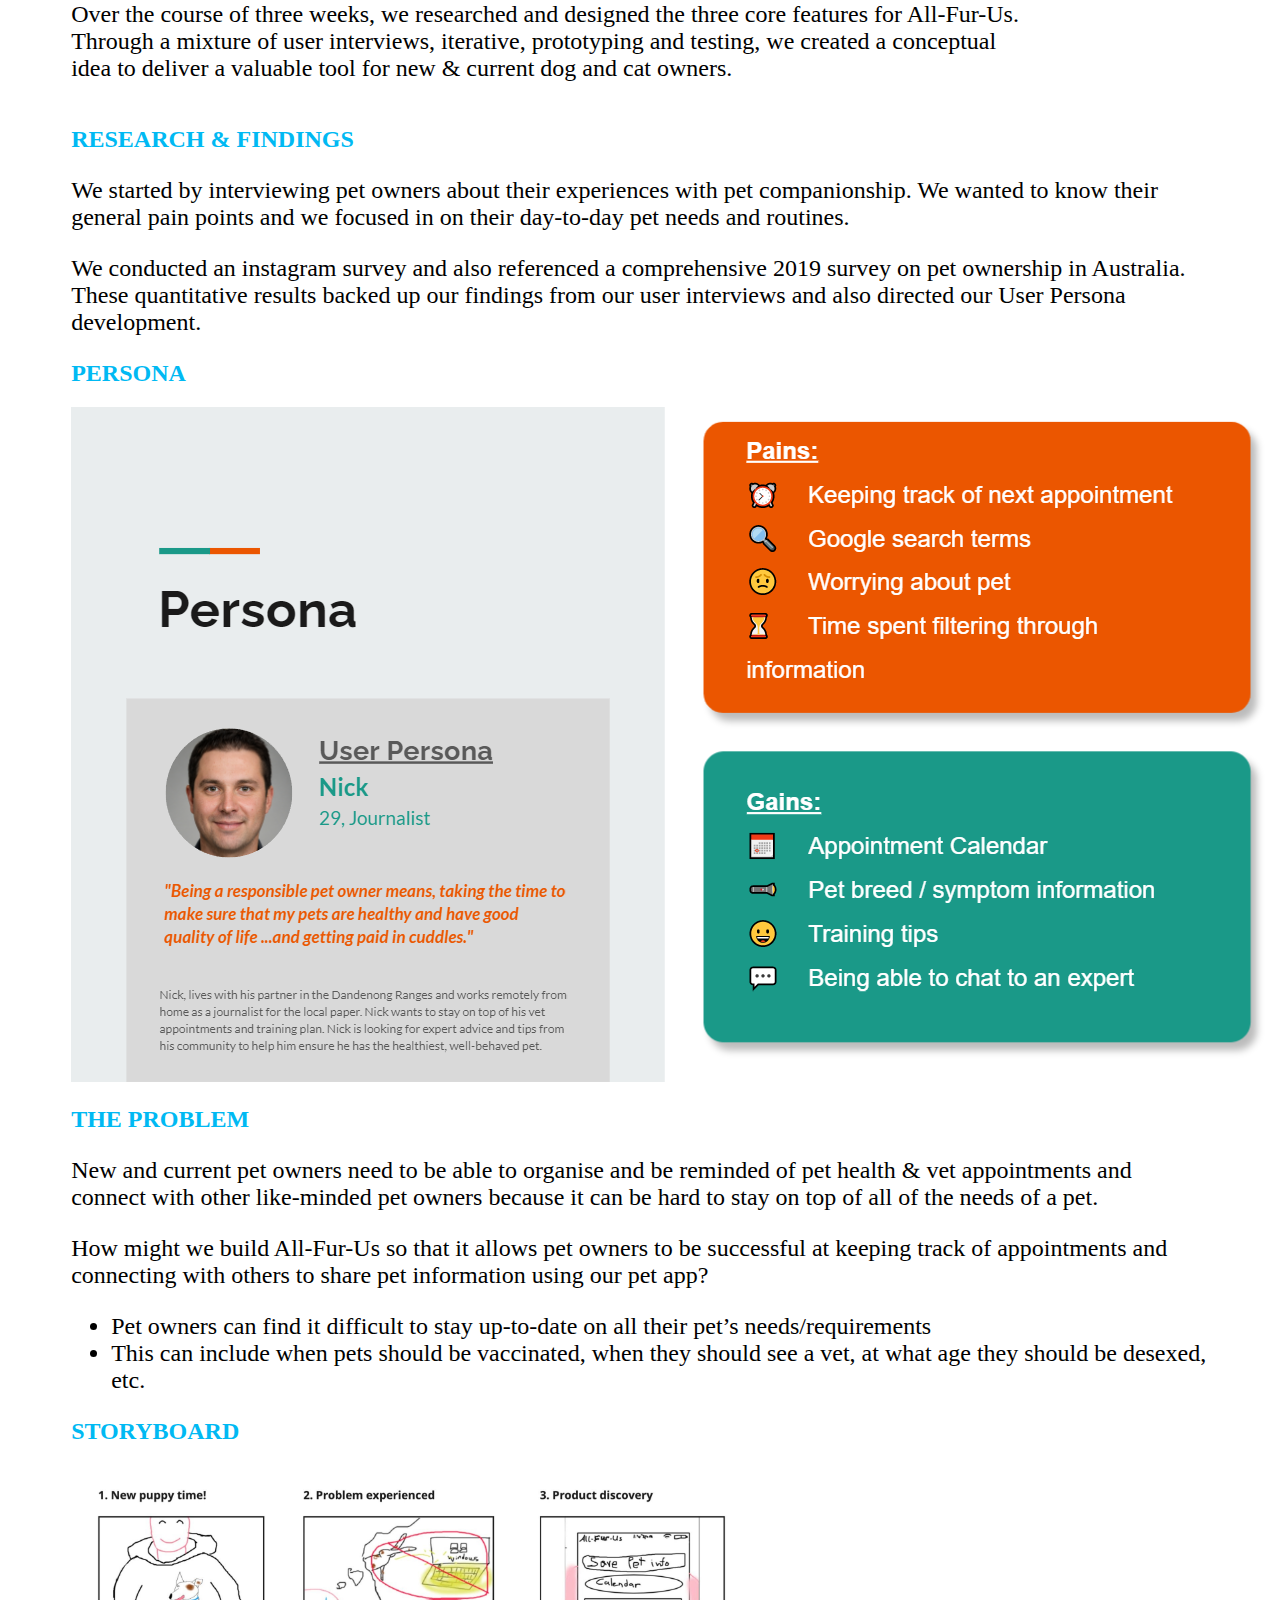
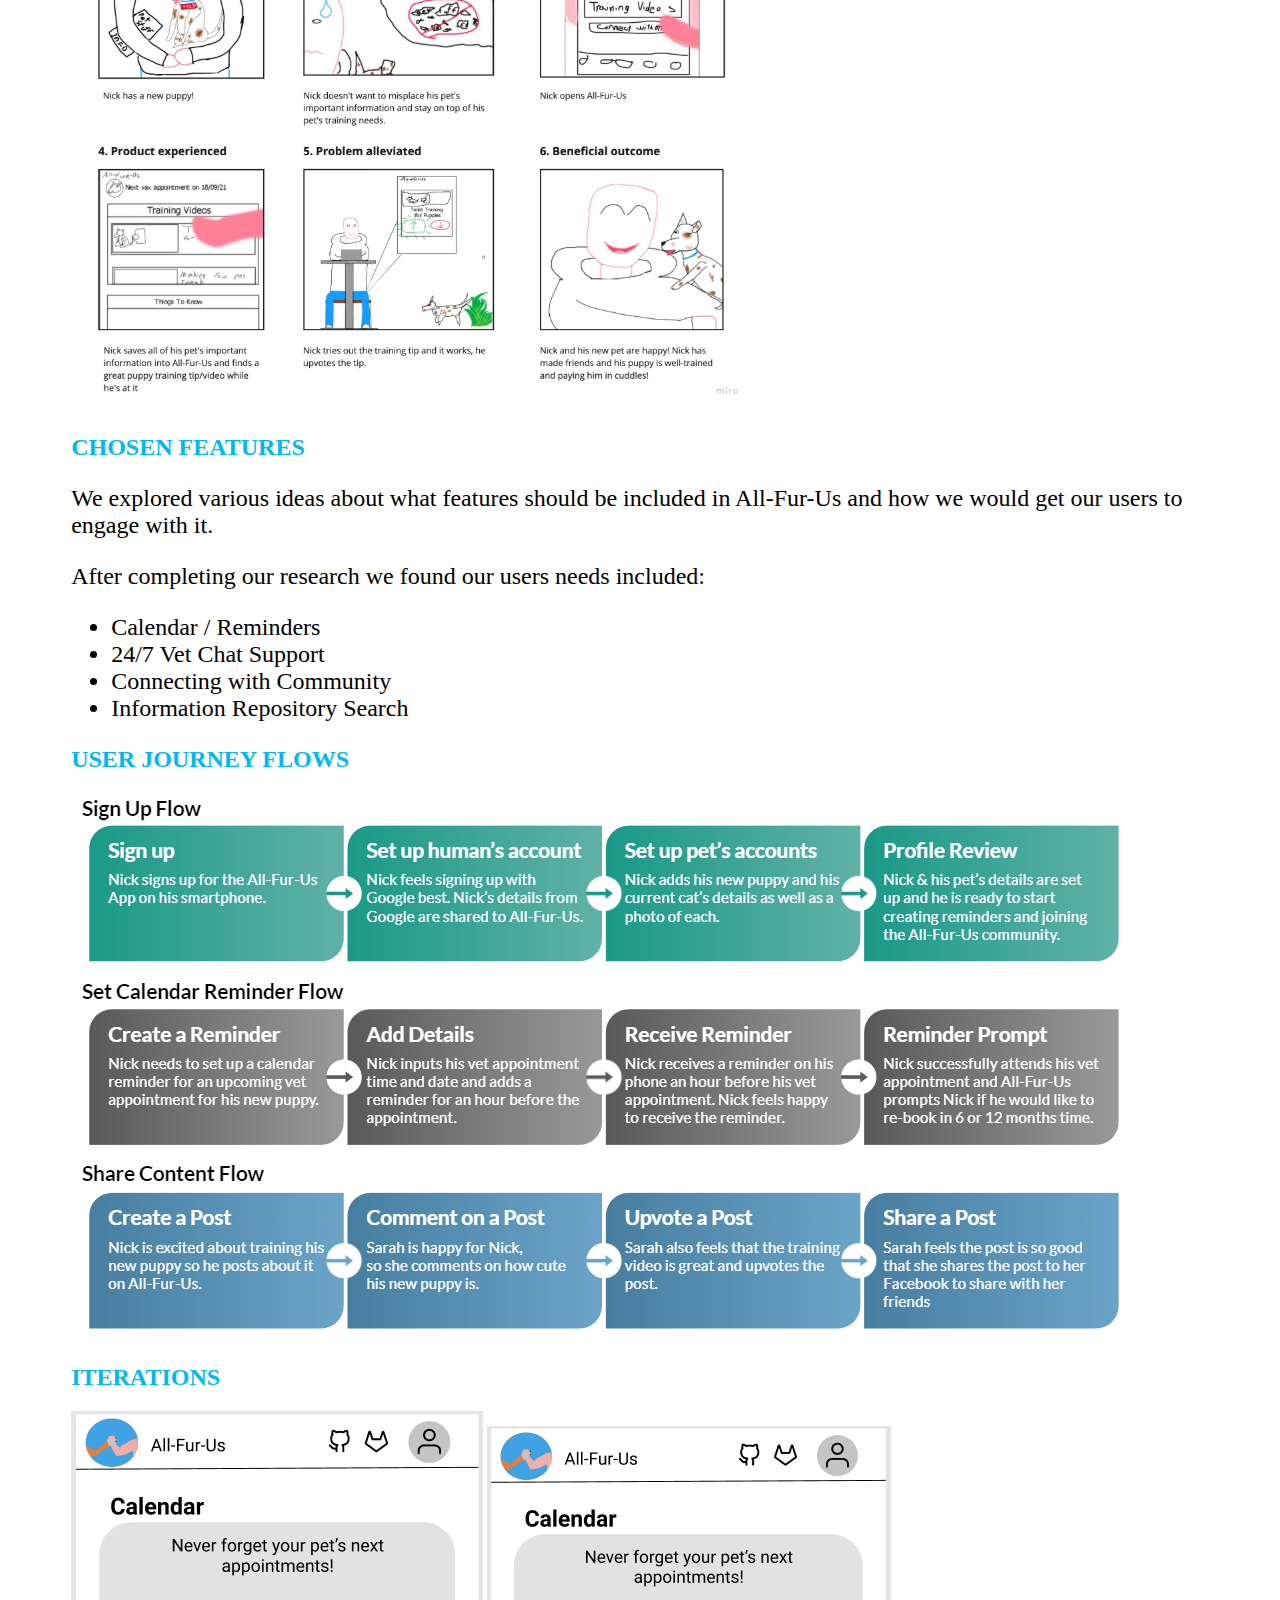
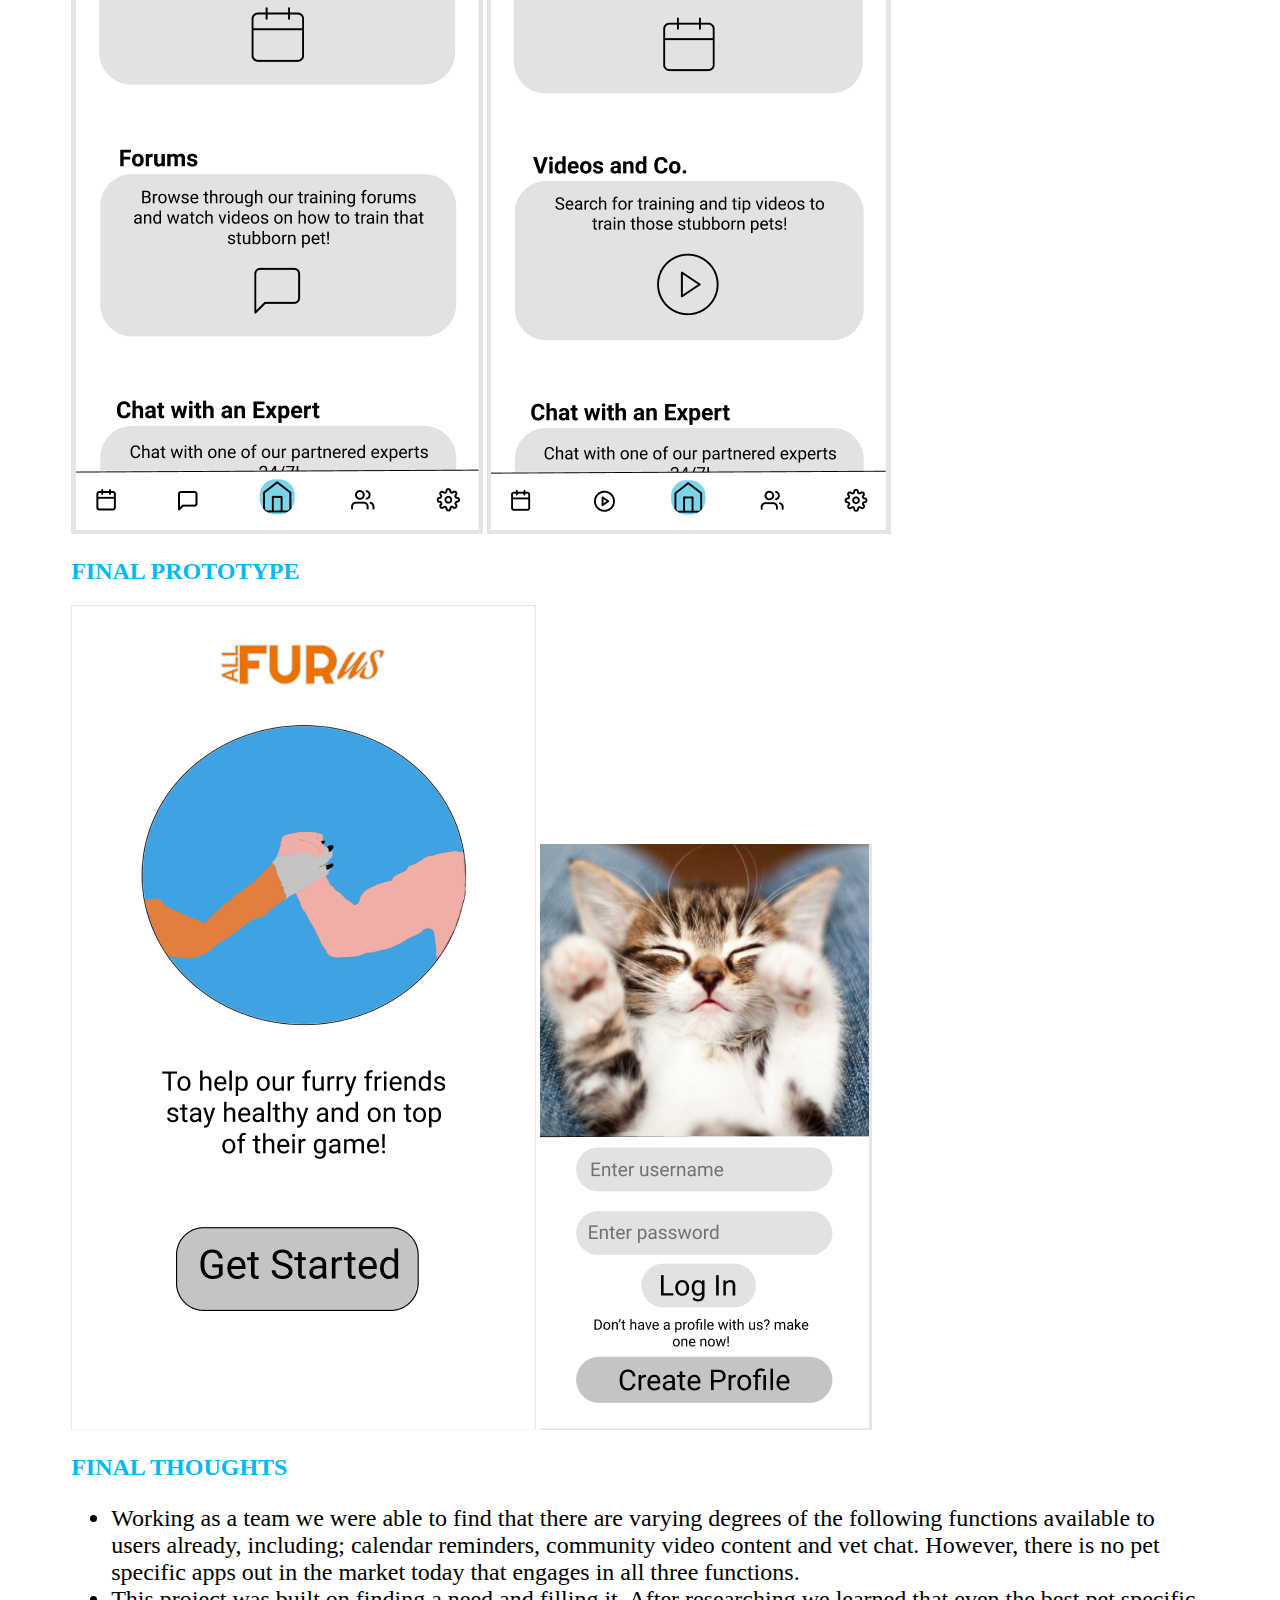
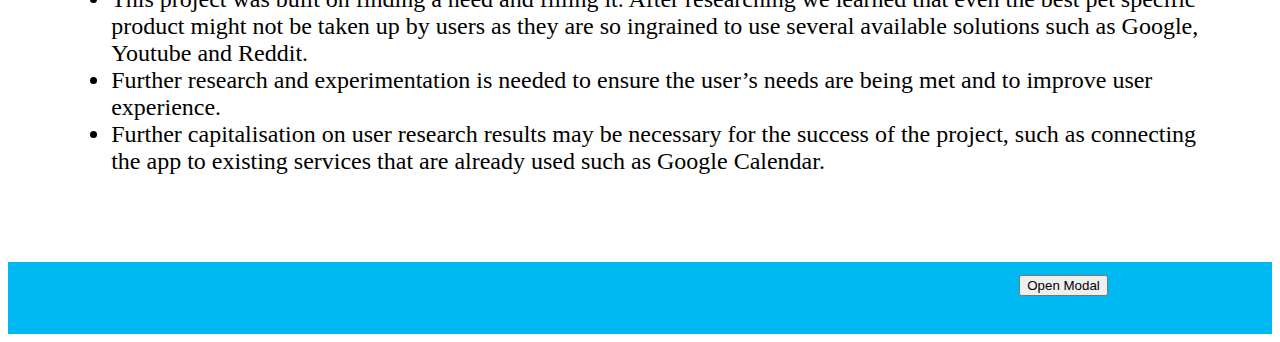
==== commit 65f159f9: "Update allfurus.html" ====
--- a/allfurus.html
+++ b/allfurus.html
@@ -51,7 +51,7 @@
             </div>
 
 <!--Main body section-->
-<img src="./images/Voiden1.PNG"  height="600px" width="100%">
+<img src="./images/allfurus.png"  height="600px" width="100%">
 <main class="allFurUs">
 
     <span style="color: #00B9F3; cursor: pointer; font-size: 36px;" onclick="openN()">&lt;  List of Works</span>
